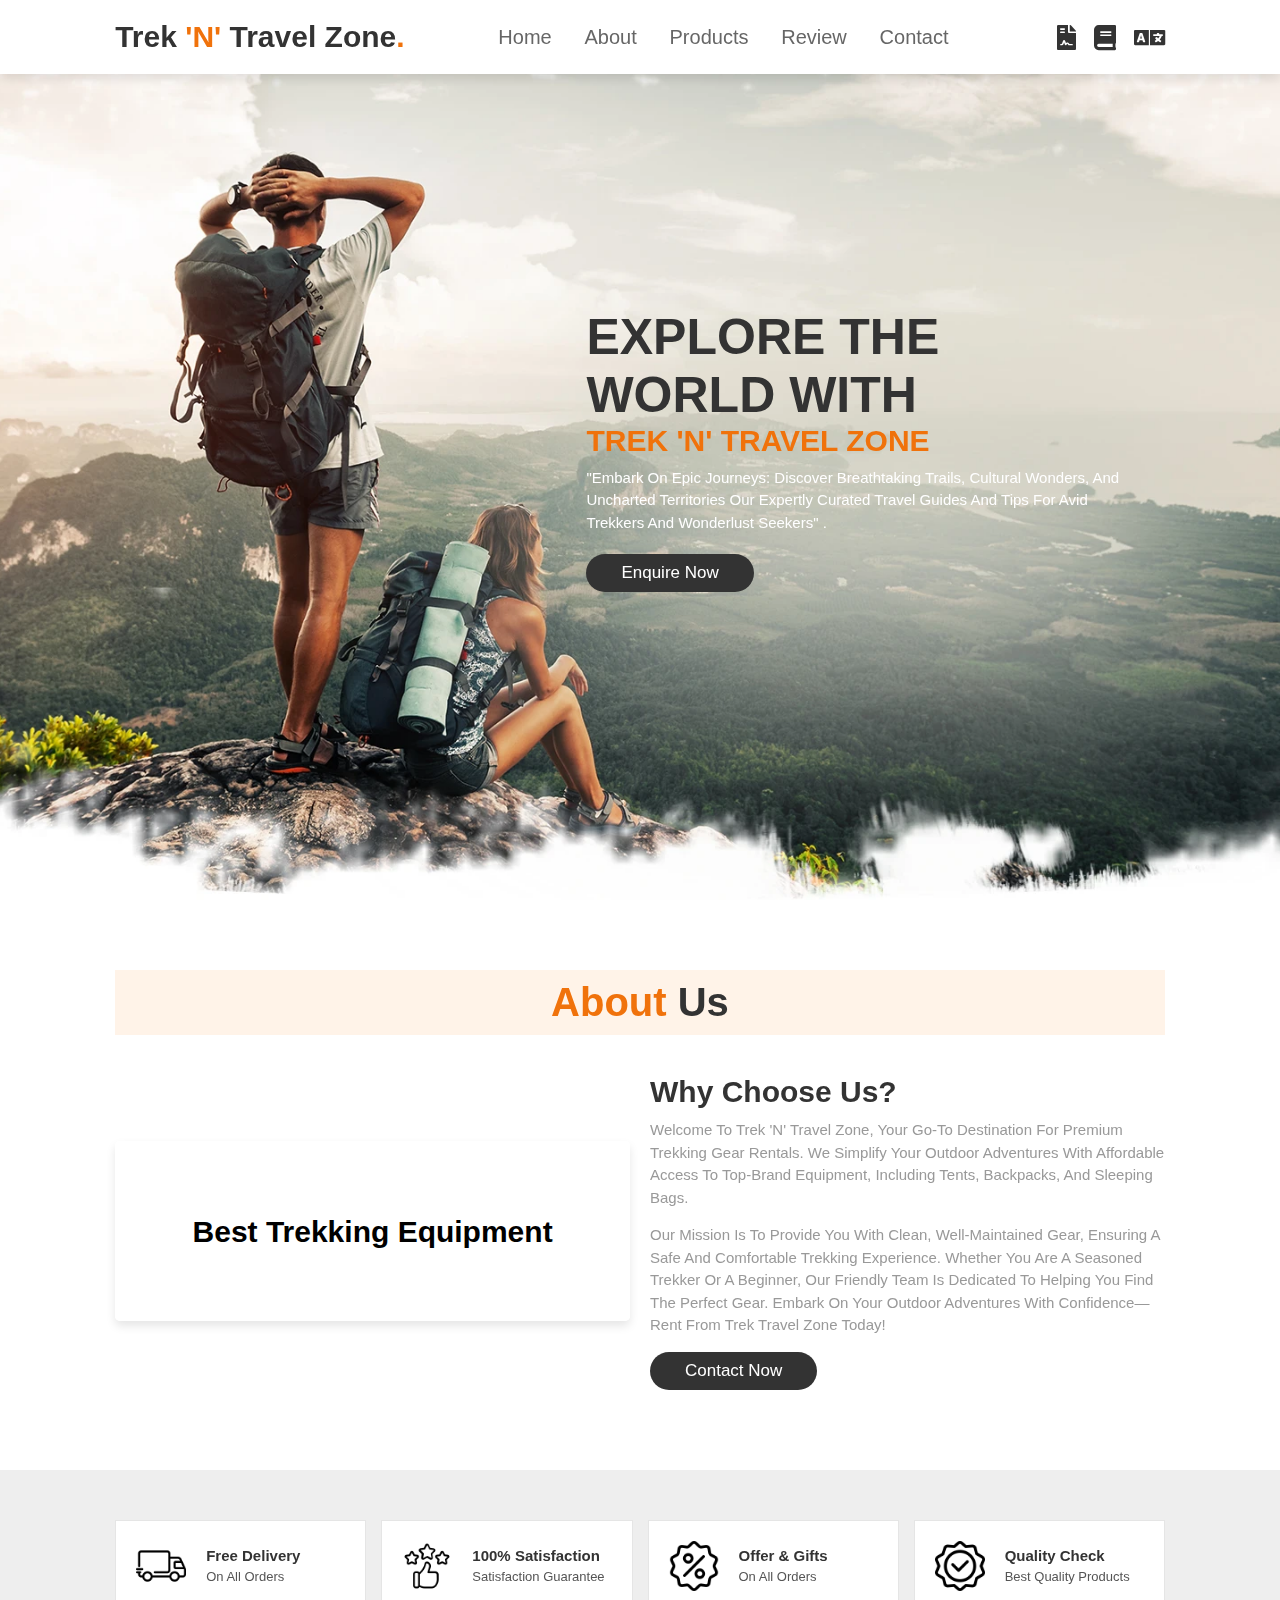
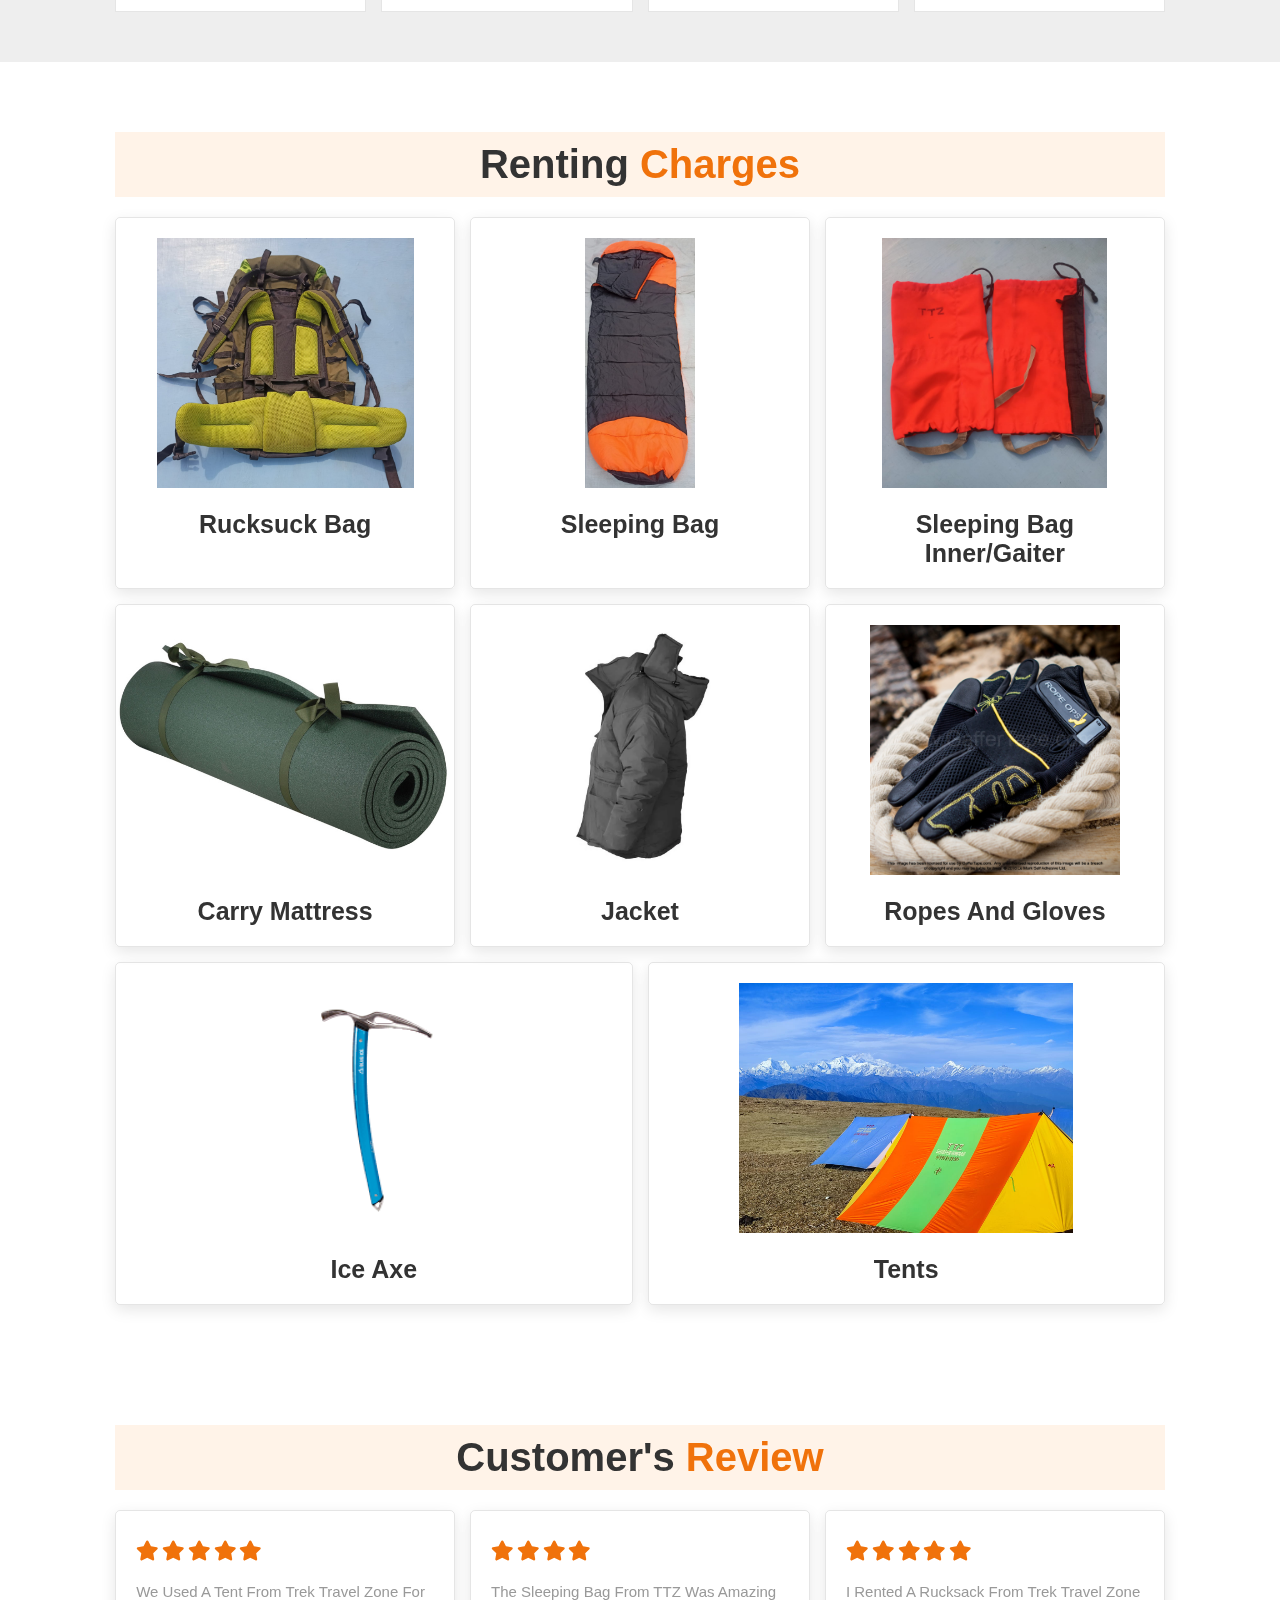
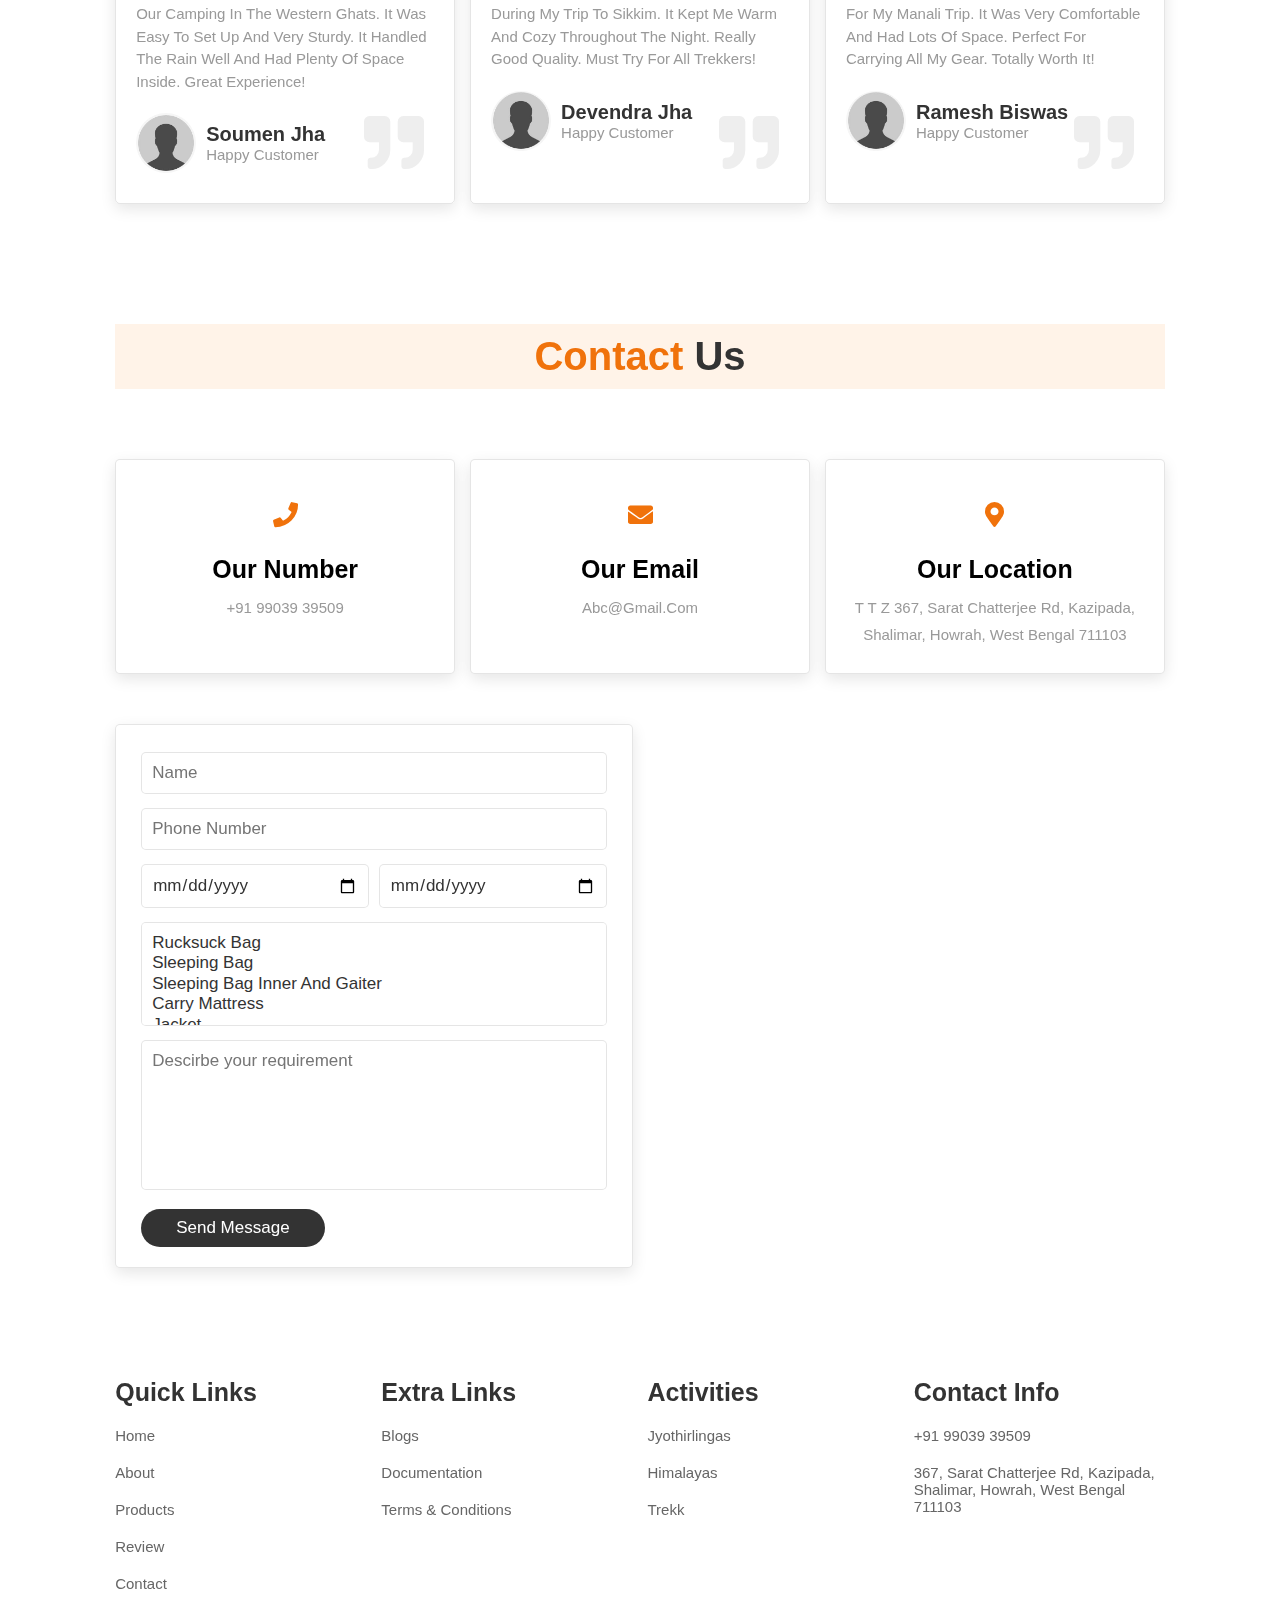
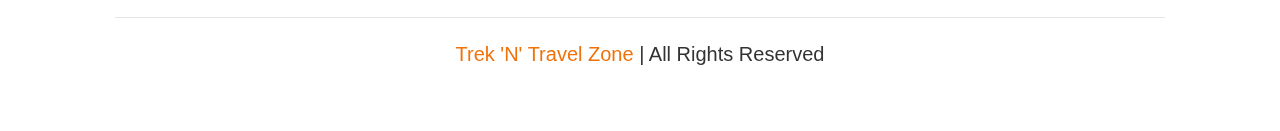
==== index.html @ e5aabd65 "commit 1" ====
<!DOCTYPE html>
<html lang="en">
  <head>
    <meta charset="UTF-8" />
    <meta http-equiv="X-UA-Compatible" content="IE=edge" />
    <meta name="viewport" content="width=device-width, initial-scale=1.0" />
    <title>TREK 'N' TRAVEL ZONE</title>

    <!-- font awesome cdn link  -->
    <link
      rel="stylesheet"
      href="https://cdn.jsdelivr.net/npm/sweetalert2@11/dist/sweetalert2.min.css"
    />

    <link
      rel="stylesheet"
      href="https://cdnjs.cloudflare.com/ajax/libs/font-awesome/5.15.3/css/all.min.css"
    />
    <link
      rel="stylesheet"
      href="https://cdn.jsdelivr.net/npm/choices.js/public/assets/styles/choices.min.css"
    />

    <!-- custom css file link  -->
    <link rel="stylesheet" href="css/style.css" />

    <script src="https://cdn.jsdelivr.net/npm/choices.js/public/assets/scripts/choices.min.js"></script>
    <script src="https://cdn.jsdelivr.net/npm/sweetalert2@11/dist/sweetalert2.min.js"></script>
    <script src="https://cdnjs.cloudflare.com/ajax/libs/clipboard.js/2.0.8/clipboard.min.js"></script>
    <script src="https://translate.google.com/translate_a/element.js?cb=googleTranslateElementInit"></script>
  </head>

  <body>
    <!-- header section starts  -->

    <header>
      <input type="checkbox" name="" id="toggler" />
      <label for="toggler" class="fas fa-bars"></label>

      <a href="#" class="logo">Trek <span>'N'</span> Travel Zone<span>.</span></a>

      <nav class="navbar">
        <a href="index.html#home">home</a>
        <a href="index.html#about">about</a>
        <a href="index.html#products">products</a>
        <a href="index.html#review">review</a>
        <a href="index.html#contact">contact</a>
      </nav>

      <div class="icons">
        <a href="terms.html" class="fas fa-file-contract"></a>
        <a href="Education.html" class="fas fa-book"></a>
        <a class="fas fa-language" id="language-icon"></a>
        <div
          id="google_translate_element"
          class="google-translate-element-container"
        ></div>
      </div>
    </header>

    <!-- header section ends -->

    <!-- home section starts  -->

    <section class="home" id="home">
      <div class="content">
        <h3>EXPLORE THE WORLD WITH</h3>
        <span>TREK 'N' TRAVEL ZONE </span>
        <p>
          "Embark on Epic Journeys: Discover Breathtaking Trails, Cultural
          Wonders, and Uncharted Territories Our Expertly Curated Travel Guides
          and Tips for Avid Trekkers and Wonderlust Seekers" .
        </p>
        <a href="#contact" class="btn">Enquire now</a>
      </div>
    </section>

    <!-- home section ends -->

    <!-- about section starts  -->

    <section class="about" id="about">
      <h1 class="heading"><span> about </span> us</h1>

      <div class="row">
        <div class="video-container">
          <video src="images/videoplayback.mp4" loop autoplay muted></video>
          <h3>best trekking equipment</h3>
        </div>

        <div class="content">
          <h3>why choose us?</h3>
          <p>
            Welcome to Trek 'N' Travel Zone, your go-to destination for premium trekking gear rentals. We simplify your outdoor adventures with affordable access to top-brand equipment, including tents, backpacks, and sleeping bags.
          </p>
          <p>
            Our mission is to provide you with clean, well-maintained gear, ensuring a safe and comfortable trekking experience. Whether you are a seasoned trekker or a beginner, our friendly team is dedicated to helping you find the perfect gear. Embark on your outdoor adventures with confidence—rent from Trek Travel Zone today!
          </p>
          <a href="#contact" class="btn">contact Now</a>
        </div>
      </div>
    </section>

    <!-- about section ends -->

    <!-- icons section starts  -->

    <section class="icons-container">
      <div class="icons">
        <img src="images/delivery.png" alt="" />
        <div class="info">
          <h3>free delivery</h3>
          <span>on all orders</span>
        </div>
      </div>

      <div class="icons">
        <img src="images/rate.png" alt="" />
        <div class="info">
          <h3>100% Satisfaction</h3>
          <span>Satisfaction guarantee</span>
        </div>
      </div>

      <div class="icons">
        <img src="images/disc.png" alt="" />
        <div class="info">
          <h3>offer & gifts</h3>
          <span>on all orders</span>
        </div>
      </div>

      <div class="icons">
        <img src="images/quality.png" alt="" />
        <div class="info">
          <h3>Quality Check</h3>
          <span>Best quality products</span>
        </div>
      </div>
    </section>

    <!-- icons section ends -->

    <!-- prodcuts section starts  -->

    <section class="products" id="products">
      <h1 class="heading">Renting <span>Charges</span></h1>

      <div class="box-container">
        <div class="box">
          <div class="image">
            <img src="images/rucksuck.jpeg" alt="" />
            <!-- <div class="icons">
              <a class="fas fa-eye" id="showRuckSuck"></a>
              <a href="#contact" class="cart-btn">Enquire now</a>
              <a
                href="#"
                class="fas fa-share share-btn"
                data-link="https://example.com/product3"
              ></a>
            </div> -->
          </div>
          <div class="content">
            <h3>Rucksuck Bag</h3>
          </div>
        </div>

        <div class="box">
          <div class="image">
            <img src="images/sleepingbag.jpeg" alt="" />
            <!-- <div class="icons">
              <a class="fas fa-eye" id="showsleepingbag"></a>
              <a href="#contact" class="cart-btn">Enquire Now</a>
              <a
                href="#"
                class="fas fa-share share-btn"
                data-link="https://example.com/product3"
              ></a>
            </div> -->
          </div>
          <div class="content">
            <h3>Sleeping Bag</h3>
          </div>
        </div>

        <div class="box">
          <div class="image">
            <img src="images/gaiter.jpeg" alt="" />
            <!-- <div class="icons">
              <a class="fas fa-eye" id="showgaiter"></a>
              <a href="#contact" class="cart-btn">Enquire now</a>
              <a
                href="#"
                class="fas fa-share share-btn"
                data-link="https://example.com/product3"
              ></a>
            </div> -->
          </div>
          <div class="content">
            <h3>Sleeping Bag Inner/Gaiter</h3>
          </div>
        </div>

        <div class="box">
          <div class="image">
            <img src="images/carrymat.jpeg" alt="" />
            <!-- <div class="icons">
              <a class="fas fa-eye" id="showcarrymat"></a>
              <a href="#contact" class="cart-btn">Enquire now</a>
              <a
                href="#"
                class="fas fa-share share-btn"
                data-link="https://example.com/product3"
              ></a>
            </div> -->
          </div>
          <div class="content">
            <h3>Carry Mattress</h3>
          </div>
        </div>
        <div class="box">
          <div class="image">
            <img src="images/jacket.webp" alt="" />
            <!-- <div class="icons">
              <a class="fas fa-eye" id="showjacket"></a>
              <a href="#contact" class="cart-btn">Enquire Now</a>
              <a
                href="#"
                class="fas fa-share share-btn"
                data-link="https://example.com/product3"
              ></a>
            </div> -->
          </div>
          <div class="content">
            <h3>Jacket</h3>
          </div>
        </div>

        <div class="box">
          <div class="image">
            <img src="images/ropeglove.jpeg" alt="" />
            <!-- <div class="icons">
              <a class="fas fa-eye" id="showropeglove"></a>
              <a href="#contact" class="cart-btn">Enquire now</a>
              <a
                href="#"
                class="fas fa-share share-btn"
                data-link="https://example.com/product3"
              ></a>
            </div> -->
          </div>
          <div class="content">
            <h3>Ropes and Gloves</h3>
          </div>
        </div>

        <div class="box">
          <div class="image">
            <img src="images/iceaxe.png" alt="" />
            <!-- <div class="icons">
              <a class="fas fa-eye" id="showiceaxe"></a>
              <a href="#contact" class="cart-btn">Enquire now</a>
              <a
                href="#"
                class="fas fa-share share-btn"
                data-link="https://example.com/product3"
              ></a>
            </div> -->
          </div>
          <div class="content">
            <h3>Ice Axe</h3>
          </div>
        </div>

        <div class="box">
          <div class="image">
            <img src="images/tent.jpeg" alt="" />
            <!-- <div class="icons">
              <a href="#" class="fas fa-eye" id="showtents"></a>
              <a href="#contact" class="cart-btn">Enquire now</a>
              <a
                href="#"
                class="fas fa-share share-btn"
                data-link="https://example.com/product3"
              ></a>
            </div> -->
          </div>
          <div class="content">
            <h3>Tents</h3>
          </div>
        </div>
      </div>
    </section>

    <!-- prodcuts section ends -->

    <!-- review section starts  -->

    <section class="review" id="review">
      <h1 class="heading">customer's <span>review</span></h1>

      <div class="box-container">
        <div class="box">
          <div class="stars">
            <i class="fas fa-star"></i>
            <i class="fas fa-star"></i>
            <i class="fas fa-star"></i>
            <i class="fas fa-star"></i>
            <i class="fas fa-star"></i>
          </div>
          <p>
            We used a tent from Trek Travel Zone for our camping in the Western Ghats. It was easy to set up and very sturdy. It handled the rain well and had plenty of space inside. Great experience!
          </p>
          <div class="user">
            <img src="images/avatar.jpeg" alt="" />
            <div class="user-info">
              <h3>Soumen Jha</h3>
              <span>happy customer</span>
            </div>
          </div>
          <span class="fas fa-quote-right"></span>
        </div>

        <div class="box">
          <div class="stars">
            <i class="fas fa-star"></i>
            <i class="fas fa-star"></i>
            <i class="fas fa-star"></i>
            <i class="fas fa-star"></i>
            <!-- <i class="fas fa-star"></i> -->
          </div>
          <p>
            The sleeping bag from TTZ was amazing during my trip to Sikkim. It kept me warm and cozy throughout the night. Really good quality. Must try for all trekkers!
          </p>
          <div class="user">
            <img src="images/avatar.jpeg" alt="" />
            <div class="user-info">
              <h3>Devendra Jha</h3>
              <span>happy customer</span>
            </div>
          </div>
          <span class="fas fa-quote-right"></span>
        </div>

        <div class="box">
          <div class="stars">
            <i class="fas fa-star"></i>
            <i class="fas fa-star"></i>
            <i class="fas fa-star"></i>
            <i class="fas fa-star"></i>
            <i class="fas fa-star"></i>
          </div>
          <p>
            I rented a rucksack from Trek Travel Zone for my Manali trip. It was very comfortable and had lots of space. Perfect for carrying all my gear. Totally worth it!
          </p>
          <div class="user">
            <img src="images/avatar.jpeg" alt="" />
            <div class="user-info">
              <h3>Ramesh Biswas</h3>
              <span>happy customer</span>
            </div>
          </div>
          <span class="fas fa-quote-right"></span>
        </div>
      </div>
    </section>

    <!-- review section ends -->

    <!-- contact section starts  -->

    <section class="contact" id="contact">
      <h1 class="heading"><span> contact </span> us</h1>

      <div class="icons-container">
        <div class="icons">
          <i class="fas fa-phone"></i>
          <h3>our number</h3>
          <p>+91 99039 39509</p>
        </div>
        <div class="icons">
          <i class="fas fa-envelope"></i>
          <h3>our email</h3>
          <p>abc@gmail.com</p>
        </div>
        <div class="icons">
          <i class="fas fa-map-marker-alt"></i>
          <h3>our location</h3>
          <p>
            T T Z 367, Sarat Chatterjee Rd, Kazipada, Shalimar, Howrah, West
            Bengal 711103
          </p>
        </div>
      </div>

      <div class="row">
        <form action="https://api.web3forms.com/submit" method="POST">
          <input
            type="hidden"
            name="access_key"
            value="04e82575-2326-491c-a96d-ccac70929c43"
          />

          <input type="text" placeholder="Name" name="name" class="box" />
          <input
            type="number"
            placeholder="Phone Number"
            name="phone"
            class="box"
          />
          <div class="flex">
            <input
              type="date"
              class="box"
              name="startd"
              placeholder="from date"
            />
            <input type="date" name="endd" class="box" />
          </div>

          <select name="itemname" id="itemname" class="box" multiple>
            <option value="rucksuck">Rucksuck Bag</option>
            <option value="sleepingbag">Sleeping Bag</option>
            <option value="sleepingbaginnerandgaiter">Sleeping Bag Inner and Gaiter</option>
            <option value="carrymat">Carry Mattress</option>
            <option value="jacket">Jacket</option>
            <option value="ropeandglove">Ropes and gloves</option>
            <option value="iceaxe">Ice Axe</option>
            <option value="tent">Tents</option>
          </select>
          <textarea
            name="message"
            class="box"
            placeholder="Descirbe your requirement"
            id=""
            cols="30"
            rows="10"
          ></textarea>
          <input type="submit" value="send message" class="btn" />
        </form>

        <div class="image">
          <iframe
            src="https://www.google.com/maps/embed?pb=!1m18!1m12!1m3!1d3684.410761764501!2d88.3150957!3d22.563735400000002!2m3!1f0!2f0!3f0!3m2!1i1024!2i768!4f13.1!3m3!1m2!1s0x3a02782d4c3f01d1%3A0xffc36fe1c08a8ce!2sT%20T%20Z!5e0!3m2!1sen!2sin!4v1716225682309!5m2!1sen!2sin"
            width="600"
            height="450"
            style="border: 0"
            allowfullscreen=""
            loading="lazy"
            referrerpolicy="no-referrer-when-downgrade"
          ></iframe>
        </div>
      </div>
    </section>

    <!-- contact section ends -->

    <!-- footer section starts  -->

    <section class="footer">
      <div class="box-container">
        <div class="box">
          <h3>quick links</h3>
          <a href="#">home</a>
          <a href="#">about</a>
          <a href="#">products</a>
          <a href="#">review</a>
          <a href="#">contact</a>
        </div>

        <div class="box">
          <h3>extra links</h3>
          <a href="Education.html">Blogs</a>
          <a href="Education.html">Documentation</a>
          <a href="terms.html">Terms & conditions</a>
        </div>

        <div class="box">
          <h3>Activities</h3>
          <a href="jyoth.html">Jyothirlingas</a>
          <a href="himalayas.html">Himalayas</a>
          <a href="trekk.html">Trekk</a>
        </div>

        <div class="box">
          <h3>contact info</h3>
          <a href="#">+91 99039 39509</a>
          <!-- <a href="#">example@gmail.com</a> -->
          <a href="#"
            >367, Sarat Chatterjee Rd, Kazipada, Shalimar, Howrah, West Bengal
            711103
          </a>
          <img src="images/payment.png" alt="" />
        </div>
      </div>

      <div class="credit">
        <span> Trek 'N' Travel Zone </span> | all rights reserved
      </div>
    </section>

    <!-- footer section ends -->

    <script src="js/script.js"></script>

    <script type="text/javascript">
      function googleTranslateElementInit() {
        new google.translate.TranslateElement(
          {
            pageLanguage: "en",
            includedLanguages: "en,hi,bn",
            layout: google.translate.TranslateElement.InlineLayout.SIMPLE,
          },
          "google_translate_element"
        );
      }

      document
        .getElementById("language-icon")
        .addEventListener("click", function () {
          var element = document.getElementById("google_translate_element");
          if (
            element.style.display === "none" ||
            element.style.display === ""
          ) {
            element.style.display = "block";
          } else {
            element.style.display = "none";
          }
        });
    </script>

    <script>
      document.addEventListener("DOMContentLoaded", function () {
        const element = document.getElementById("itemname");
        const choices = new Choices(element, {
          removeItemButton: true,
          searchEnabled: false,
          placeholder: true, // Show placeholder text
          placeholderValue: "Select items", // Placeholder text
          shouldSort: false, // Disable sorting
        });
      });
    </script>

    <script>
      document.addEventListener("DOMContentLoaded", function () {
        const shareBtns = document.querySelectorAll(".share-btn");

        shareBtns.forEach((btn) => {
          btn.addEventListener("click", function (event) {
            event.preventDefault();
            const linkToCopy = this.getAttribute("data-link");

            // Copy to clipboard
            navigator.clipboard
              .writeText(linkToCopy)
              .then(() => {
                Swal.fire({
                  icon: "success",
                  title: "Link copied to clipboard!",
                  showConfirmButton: false,
                  timer: 1500,
                });
              })
              .catch((error) => {
                console.error("Failed to copy:", error);
                Swal.fire({
                  icon: "error",
                  title: "Oops...",
                  text: "Failed to copy link to clipboard. Please try again.",
                });
              });
          });
        });
      });
      document
        .getElementById("showRuckSuck")
        .addEventListener("click", function () {
          Swal.fire({
            title: "Ruck Suck Bag",
            html: `
            <div class="popupcontainer">
              <div class="popupcontent">
                <img src="images/rucksuck.jpeg" alt="">
                <div>
                  <div class="title">Rucksuck Bag</div>
                  <table>
                    <tr>
                        <th>Product Name</th>
                        <th>Total PC (Strength)</th>
                        <th>Service Charges/Day</th>
                        <th>Washing Charges</th>
                    </tr>
                    <tr>
                        <td>Rucksuck (60L)</td>
                        <td rowspan="2">130</td>
                        <td>30</td>
                        <td>20</td>
                    </tr>
                    <tr>
                        <td>Rucksuck (50L/40L)</td>
                        <td>25</td>
                        <td>20</td>
                    </tr>
                    
                </table>
                  <a href="/#contact" class="btn"> Enquire now</a>
                </div>
              </div>
            </div>`,
            showCloseButton: true,
            showConfirmButton: false,
            customClass: {
              popup: "custom-swal-popup",
              closeButton: "custom-swal-close-btn",
            },
          });
        });

      document
        .getElementById("showsleepingbag")
        .addEventListener("click", function () {
          Swal.fire({
            title: "Sleeping Bag",
            html: `
            <div class="popupcontainer">
              <div class="popupcontent">
                <img src="images/sleepingbag.jpeg" alt="">
                <div>
                  <div class="title">Sleeping Bag</div>
                  <table>
                    <tr>
                        <th>Product Name</th>
                        <th>Total PC (Strength)</th>
                        <th>Service Charges/Day</th>
                        <th>Washing Charges</th>
                    </tr>
                    <tr>
                        <td>Sleeping Bag</td>
                        <td>105</td>
                        <td>25</td>
                        <td>20</td>
                    </tr>
                    
                </table>
                  
                  <a href="/#contact" class="btn"> Enquire now</a>
                </div>
              </div>
            </div>`,
            showCloseButton: true,
            showConfirmButton: false,
            customClass: {
              popup: "custom-swal-popup",
              closeButton: "custom-swal-close-btn",
            },
          });
        });


      document
        .getElementById("showgaiter")
        .addEventListener("click", function () {
          Swal.fire({
            title: "Sleeping Bag Inner and Gaiter",
            html: `
            <div class="popupcontainer">
              <div class="popupcontent">
                <img src="images/gaiter.jpeg" alt="">
                <div>
                  <div class="title">Sleeping Bag Inner and Gaiter</div>
                  <table>
                    <tr>
                        <th>Product Name</th>
                        <th>Total PC (Strength)</th>
                        <th>Service Charges/Day</th>
                        <th>Washing Charges</th>
                    </tr>
                    <tr>
                        <td>Sleeping Inner and Gaiter</td>
                        <td>12 and 15</td>
                        <td>15</td>
                        <td>20</td>
                    </tr>
                    
                </table>
                  <a href="/#contact" class="btn"> Enquire now</a>
                </div>
              </div>
            </div>`,
            showCloseButton: true,
            showConfirmButton: false,
            customClass: {
              popup: "custom-swal-popup",
              closeButton: "custom-swal-close-btn",
            },
          });
        });
        document
        .getElementById("showcarrymat")
        .addEventListener("click", function () {
          Swal.fire({
            title: "Carry Mattress (Rubber)",
            html: `
            <div class="popupcontainer">
              <div class="popupcontent">
                <img src="images/carrymat.jpeg" alt="">
                <div>
                  <div class="title">Carry Mattress (Rubber)</div>
                  <table>
                    <tr>
                        <th>Product Name</th>
                        <th>Total PC (Strength)</th>
                        <th>Service Charges/Day</th>
                        <th>Washing Charges</th>
                    </tr>
                    <tr>
                        <td>Carry Mattress/td>
                        <td>70</td>
                        <td>8</td>
                        <td>10</td>
                    </tr>
                   
                    </tr>
                </table>
                  <a href="/#contact" class="btn"> Enquire now</a>
                </div>
              </div>
            </div>`,
            showCloseButton: true,
            showConfirmButton: false,
            customClass: {
              popup: "custom-swal-popup",
              closeButton: "custom-swal-close-btn",
            },
          });
        });

        document
        .getElementById("showjacket")
        .addEventListener("click", function () {
          Swal.fire({
            title: "Jacket",
            html: `
            <div class="popupcontainer">
              <div class="popupcontent">
                <img src="images/jacket.webp" alt="">
                <div>
                  <div class="title">Jacket</div>
                  <table>
                    <tr>
                        <th>Product Name</th>
                        <th>Total PC (Strength)</th>
                        <th>Service Charges/Day</th>
                        <th>Washing Charges</th>
                    </tr>
                    <tr>
                        <td>Holofil Jacket</td>
                        <td>60</td>
                        <td>20</td>
                        <td>25</td>
                    </tr>
                    <tr>
                        <td>Feather Jacket</td>
                        <td>60</td>
                        <td>35</td>
                        <td>25</td>
                    </tr>
                </table>
                  <a href="/#contact" class="btn"> Enquire now</a>
                </div>
              </div>
            </div>`,
            showCloseButton: true,
            showConfirmButton: false,
            customClass: {
              popup: "custom-swal-popup",
              closeButton: "custom-swal-close-btn",
            },
          });
        });

        document
        .getElementById("showropeglove")
        .addEventListener("click", function () {
          Swal.fire({
            title: "Rope and Gloves",
            html: `
            <div class="popupcontainer">
              <div class="popupcontent">
                <img src="images/ropeglove.jpeg" alt="">
                <div>
                  <div class="title">Ropes and Gloves</div>
                  <table>
                    <tr>
                        <th>Product Name</th>
                        <th>Total PC (Strength)</th>
                        <th>Service Charges/Day</th>
                        <th>Washing Charges</th>
                    </tr>
                    <tr>
                        <td>Ropes and Gloves</td>
                        <td>4 and 10</td>
                        <td>25</td>
                        <td>15</td>
                    </tr>
                    
                </table>
                  <a href="/#contact" class="btn"> Enquire now</a>
                </div>
              </div>
            </div>`,
            showCloseButton: true,
            showConfirmButton: false,
            customClass: {
              popup: "custom-swal-popup",
              closeButton: "custom-swal-close-btn",
            },
          });
        });

        document
        .getElementById("showiceaxe")
        .addEventListener("click", function () {
          Swal.fire({
            title: "Ice Axe ",
            html: `
            <div class="popupcontainer">
              <div class="popupcontent">
                <img src="images/iceaxe.png" alt="">
                <div>
                  <div class="title">Ice Axe</div>
                  <table>
                    <tr>
                        <th>Product Name</th>
                        <th>Total PC (Strength)</th>
                        <th>Service Charges/Day</th>
                        <th>Washing Charges</th>
                    </tr>
                    <tr>
                        <td>Ice Axe</td>
                        <td>6</td>
                        <td>25</td>
                        <td>-</td>
                    </tr>
                </table>
                  <a href="/#contact" class="btn"> Enquire now</a>
                </div>
              </div>
            </div>`,
            showCloseButton: true,
            showConfirmButton: false,
            customClass: {
              popup: "custom-swal-popup",
              closeButton: "custom-swal-close-btn",
            },
          });
        });

        document
        .getElementById("showtents")
        .addEventListener("click", function () {
          Swal.fire({
            title: "Tents",
            html: `
            <div class="popupcontainer">
              <div class="popupcontent">
                <img src="images/tent.jpeg" alt="">
                <div>
                  <div class="title">Tents</div>
                  <table>
                    <tr>
                        <th>Product Name</th>
                        <th>Total PC (Strength)</th>
                        <th>Service Charges/Day</th>
                        <th>Washing Charges</th>
                    </tr>
                    <tr>
                        <td>A Shape 2 men</td>
                        <td rowspan="6">38</td>
                        <td>30</td>
                        <td>30</td>
                    </tr>
                    <tr>
                        <td>A Shape 3 men</td>
                        <td>50</td>
                        <td>40</td>
                    </tr>
                    <tr>
                        <td>A shape 4 men</td>
                        <td>70</td>
                        <td>50</td>
                    </tr>
                    <tr>
                        <td>A Shape 5 men</td>
                        <td>80</td>
                        <td>50</td>
                    </tr>
                    <tr>
                        <td>Dome Shape 4 men</td>
                        <td>60</td>
                        <td>50</td>
                    </tr>
                    <tr>
                        <td>Dome Shape 4 men (special)</td>
                        <td>100</td>
                        <td>60</td>
                    </tr>
                </table>
                  <a href="/#contact" class="btn"> Enquire now</a>
                </div>
              </div>
            </div>`,
            showCloseButton: true,
            showConfirmButton: false,
            customClass: {
              popup: "custom-swal-popup",
              closeButton: "custom-swal-close-btn",
            },
          });
        });

        
    </script>
  </body>
</html>
---- css/style.css ----
:root {
    --pink: #f0720b;
    --border:.1rem solid rgba(0,0,0,.1);
    --box-shadow:0 .5rem 1.5rem rgba(0,0,0,.1);
}

* {
    margin: 0;
    padding: 0;
    box-sizing: border-box;
    font-family: Verdana, Geneva, Tahoma, sans-serif;
    outline: none;
    border: none;
    text-decoration: none;
    text-transform: capitalize;
    transition: .2s linear;
}

html {
    font-size: 62.5%;
    scroll-behavior: smooth;
    scroll-padding-top: 6rem;
    overflow-x: hidden;
}

section {
    padding: 5rem 9%;
}

.heading {
    text-align: center;
    font-size: 4rem;
    color: #333;
    padding: 1rem;
    margin: 2rem 0;
    background: rgba(255, 131, 8, 0.095);

}

.heading span {
    color: var(--pink);
}

.btn {
    display: inline-block;
    margin-top: 1rem;
    border-radius: 5rem;
    background: #333;
    color: #fff;
    padding: .9rem 3.5rem;
    cursor: pointer;
    font-size: 1.7rem;
}

.btn:hover {
    background: var(--pink);
}

header {
    position: fixed;
    top: 0;
    left: 0;
    right: 0;
    background: #fff;
    padding: 2rem 9%;
    display: flex;
    align-items: center;
    justify-content: space-between;
    z-index: 1000;
    box-shadow: 0 .5rem 1rem rgba(0, 0, 0, .1);
}

header .logo {
    font-size: 3rem;
    color: #333;
    font-weight: bolder;
}

header .logo span {
    color: var(--pink);
}

header .navbar a {
    font-size: 2rem;
    padding: 0 1.5rem;
    color: #666;
}

header .navbar a:hover {
    color: var(--pink);
}

header .icons a {
    font-size: 2.5rem;
    color: #333;
    margin-left: 1.5rem;
}

header .icons a:hover {
    color: var(--pink);
}

header #toggler {
    display: none;
}

header .fa-bars {
    font-size: 3rem;
    color: #333;
    border-radius: .5rem;
    padding: .5rem 1.5rem;
    cursor: pointer;
    border: .1rem solid rgba(0, 0, 0, .3);
    display: none;
}

.home {
    display: flex;
    align-items: center;
    min-height: 100vh;
    background: url(../images/home-bg-1.jpg) no-repeat;
    background-size: cover;
    background-position: center;
    justify-content: end;
    padding: 2rem 12%;
}
table {
    width: 100%;
    border-collapse: collapse;
    border: 3px solid #9999;
    border-radius: 10px;
    overflow: hidden;
    outline:#9999 ;
}
th, td {
    border: 3px solid #9999;
    padding: 10px;
    text-align: left;
}
th {
    background-color: #f2f2f2;
}
td {
    background-color: #ffffff;
}

.home .content {
    max-width: 54rem;
}

.home .content h3 {
    font-size: 5rem;
    color: #333;
}

.home .content span {
    font-size: 3rem;
    color: #f0720b;
    padding: 1rem 0;
    line-height: 1.1;
    font-weight: 600;
}

.home .content p {
    font-size: 1.5rem;
    color: rgb(255, 255, 255);
    padding: 1rem 0;
    line-height: 1.5;
}

.about .row {
    display: flex;
    align-items: center;
    gap: 2rem;
    flex-wrap: wrap;
    padding: 2rem 0;
    padding-bottom: 3rem;
}

.about .row .video-container {
    flex: 1 1 40rem;
    position: relative;
}

.about .row .video-container video {
    width: 100%;
    border: 1.5rem solid #fff;
    border-radius: .5rem;
    box-shadow: 0 .5rem 1rem rgba(0, 0, 0, .1);
    height: 100%;
    object-fit: cover;
}

.about .row .video-container h3 {
    position: absolute;
    top: 50%;
    transform: translateY(-50%);
    font-size: 3rem;
    background: #fff;
    width: 100%;
    padding: 1rem 2rem;
    text-align: center;
    mix-blend-mode: screen;
}

.about .row .content {
    flex: 1 1 40rem;
}

.about .row .content h3 {
    font-size: 3rem;
    color: #333;
}

.about .row .content p {
    font-size: 1.5rem;
    color: #999;
    padding: .5rem 0;
    padding-top: 1rem;
    line-height: 1.5;
}

.icons-container {
    background: #eee;
    display: flex;
    flex-wrap: wrap;
    gap: 1.5rem;
    padding-top: 5rem;
    padding-bottom: 5rem;
}

.icons-container .icons {
    background: #fff;
    border: .1rem solid rgba(0, 0, 0, .1);
    padding: 2rem;
    display: flex;
    align-items: center;
    flex: 1 1 25rem;
}

.icons-container .icons img {
    height: 5rem;
    margin-right: 2rem;
}

.icons-container .icons h3 {
    color: #333;
    padding-bottom: .5rem;
    font-size: 1.5rem;
}

.icons-container .icons span {
    color: #555;
    font-size: 1.3rem;
}

.products .box-container {
    display: flex;
    flex-wrap: wrap;
    gap: 1.5rem;
}

.products .box-container .box {
    flex: 1 1 30rem;
    box-shadow: 0 .5rem 1.5rem rgba(0, 0, 0, .1);
    border-radius: .5rem;
    border: .1rem solid rgba(0, 0, 0, .1);
    position: relative;
}

.products .box-container .box .discount {
    position: absolute;
    top: 1rem;
    left: 1rem;
    padding: .7rem 1rem;
    font-size: 2rem;
    color: var(--pink);
    background: rgba(255, 153, 51, 0.05);
    z-index: 1;
    border-radius: .5rem;
}

.products .box-container .box .image {
    position: relative;
    text-align: center;
    padding-top: 2rem;
    overflow: hidden;
}

.products .box-container .box .image img {
    height: 25rem;
}

.products .box-container .box:hover .image img {
    transform: scale(1.1);
}

.products .box-container .box .image .icons {
    position: absolute;
    bottom: -7rem;
    left: 0;
    right: 0;
    display: flex;
}

.products .box-container .box:hover .image .icons {
    bottom: 0;
}

.products .box-container .box .image .icons a {
    height: 5rem;
    line-height: 5rem;
    font-size: 2rem;
    width: 50%;
    background: var(--pink);
    color: #fff;
}

.products .box-container .box .image .icons .cart-btn {
    border-left: .1rem solid #fff7;
    border-right: .1rem solid #fff7;
    width: 100%;
}

.products .box-container .box .image .icons a:hover {
    background: #333;
}

.products .box-container .box .content {
    padding: 2rem;
    text-align: center;
}

.products .box-container .box .content h3 {
    font-size: 2.5rem;
    color: #333;
}

.products .box-container .box .content .price {
    font-size: 2.5rem;
    color: var(--pink);
    font-weight: bolder;
    padding-top: 1rem;
}

.products .box-container .box .content .price span {
    font-size: 1.5rem;
    color: #999;
    font-weight: lighter;
    text-decoration: line-through;
}

.review .box-container {
    display: flex;
    flex-wrap: wrap;
    gap: 1.5rem;
}

.review .box-container .box {
    flex: 1 1 30rem;
    box-shadow: 0 .5rem 1.5rem rgba(0, 0, 0, .1);
    border-radius: .5rem;
    padding: 3rem 2rem;
    position: relative;
    border: .1rem solid rgba(0, 0, 0, .1);
}

.review .box-container .box .fa-quote-right {
    position: absolute;
    bottom: 3rem;
    right: 3rem;
    font-size: 6rem;
    color: #eee;
}

.review .box-container .box .stars i {
    color: var(--pink);
    font-size: 2rem;
}

.review .box-container .box p {
    color: #999;
    font-size: 1.5rem;
    line-height: 1.5;
    padding-top: 2rem;
}

.review .box-container .box .user {
    display: flex;
    align-items: center;
    padding-top: 2rem;
}

.review .box-container .box .user img {
    height: 6rem;
    width: 6rem;
    border-radius: 50%;
    object-fit: cover;
    margin-right: 1rem;
}

.review .box-container .box .user h3 {
    font-size: 2rem;
    color: #333;
}

.review .box-container .box .user span {
    font-size: 1.5rem;
    color: #999;
}

.contact .row {
    display: flex;
    flex-wrap: wrap-reverse;
    gap: 1.5rem;
    align-items: center;
}

.contact .flex {
    display: flex;
    gap: 1rem;
}

.choices__inner {
    padding: 0.5em;
}

.choices__list--multiple .choices__item {
    padding: 0.25em 0.5em;
    border-radius: 4px;
    margin: 0.25em;
}

.choices {
    margin-bottom: 2px;
}


.contact .icons-container{
    display:grid;
    grid-template-columns: repeat(auto-fit, minmax(30rem, 1fr));
    gap:1.5rem;
    background-color: #fff;
}

.contact .icons-container .icons{
    padding: 2.5rem;
    text-align: center;
    border: var(--border);
    border-radius: .5rem;
    display: flex;
    flex-direction: column;
    box-shadow: var(--box-shadow);
}

.contact .icons-container .icons i{
    height: 6rem;
    width: 6rem;
    line-height: 6rem;
    font-size: 2.5rem;
    color:var(--pink);
    border-radius: 50%;
}

.contact .icons-container .icons h3{
    color:#000;
    padding: 1rem 0;
    font-size: 2.5rem;
}

.contact .icons-container .icons p{
    color:#999;
    line-height: 1.8;
    font-size: 1.5rem;
}


.contact .row form {
    flex: 1 1 40rem;
    padding: 2rem 2.5rem;
    box-shadow: 0 .5rem 1.5rem rgba(0, 0, 0, .1);
    border: .1rem solid rgba(0, 0, 0, .1);
    background: #fff;
    border-radius: .5rem;
}

.contact .row .image {
    flex: 1 1 40rem;

}

.contact .row .image iframe {
    width: 100%;
}

.contact .row form .box {
    padding: 1rem;
    font-size: 1.7rem;
    color: #333;
    text-transform: none;
    border: .1rem solid rgba(0, 0, 0, .1);
    border-radius: .5rem;
    margin: .7rem 0;
    width: 100%;
}

.contact .row form .box:focus {
    border-color: var(--pink);
}

.contact .row form textarea {
    height: 15rem;
    resize: none;
}

.footer .box-container {
    display: flex;
    flex-wrap: wrap;
    gap: 1.5rem;
}

.footer .box-container .box {
    flex: 1 1 25rem;
}

.footer .box-container .box h3 {
    color: #333;
    font-size: 2.5rem;
    padding: 1rem 0;
}

.footer .box-container .box a {
    display: block;
    color: #666;
    font-size: 1.5rem;
    padding: 1rem 0;
}

.footer .box-container .box a:hover {
    color: var(--pink);
    text-decoration: underline;
}

.footer .box-container .box img {
    margin-top: 1rem;
}

.footer .credit {
    text-align: center;
    padding: 1.5rem;
    margin-top: 1.5rem;
    padding-top: 2.5rem;
    font-size: 2rem;
    color: #333;
    border-top: .1rem solid rgba(0, 0, 0, .1);
}

.footer .credit span {
    color: var(--pink);
}

.terms {
    padding: 10vh 5rem;
}

.terms .termscontent {
    font-size: 1.6rem;
    line-height: 2;
    color: #999;
}

.terms .termscontent p {
    margin-bottom: 2rem;
}

#google_translate_element {
    display: none;
    position: absolute;
    top: 60px;
    /* Adjust this value based on your header height */
    right: 10px;
    /* Adjust this value based on your layout */
    background: white;
    border: 1px solid #ddd;
    padding: 5px;
    z-index: 1000;
    box-shadow: 0 2px 5px rgba(0, 0, 0, 0.1);
}

.google-translate-element-container {
    position: relative;
}

.goog-te-gadget {
    font-size: 0;
    /* Hide the original text */
}

.goog-te-gadget .goog-te-combo {
    font-size: 16px;
    /* Adjust the size as needed */
    padding: 5px;
}






.custom-swal-popup{
    width: 60vw;
    height: auto;
    min-height: 500px;
}

.popupcontent{
    display: flex;
    justify-content: space-around;
    align-items: center;
    flex-wrap: wrap;
}

.popupcontent img{
    height: 300px;
    width: 300px;
}
.popupcontent p {
    max-width: 600px;
    font-size: 1.5rem;
    margin: 2rem 0;
}
.popupcontent .price {
    color: var(--pink);
    font-size: 5rem;
}
.popupcontent .price span {
    color: #999;
    font-size: 3.5rem;
    text-decoration: line-through;
}
.popupcontent .title{
    font-size: 5rem;
    font-weight: 600;
}



/* media queries  */
@media (max-width:991px) {

    html {
        font-size: 55%;
    }

    header {
        padding: 2rem;
    }

    section {
        padding: 2rem;
    }

    .home {
        background-position: left;
    }

}

@media (max-width:768px) {

    header .fa-bars {
        display: block;
    }

    header .navbar {
        position: absolute;
        top: 100%;
        left: 0;
        right: 0;
        background: #eee;
        border-top: .1rem solid rgba(0, 0, 0, .1);
        clip-path: polygon(0 0, 100% 0, 100% 0, 0 0);
    }

    header #toggler:checked~.navbar {
        clip-path: polygon(0 0, 100% 0, 100% 100%, 0% 100%);
    }

    header .navbar a {
        margin: 1.5rem;
        padding: 1.5rem;
        background: #fff;
        border: .1rem solid rgba(0, 0, 0, .1);
        display: block;
    }

    .home .content h3 {
        font-size: 5rem;
    }

    .home .content span {
        font-size: 3rem;
    }

    .icons-container .icons h3 {
        font-size: 2rem;
    }

    .icons-container .icons span {
        font-size: 1.7rem;
    }
    .custom-swal-popup{
        width: 80vw;
        height: auto;
        min-height: 500px;
    }
    

}

@media (max-width:450px) {

    html {
        font-size: 50%;
    }

    .heading {
        font-size: 3rem;
    }
    .custom-swal-popup{
        width: 90vw;
        height: auto;
        min-height: 500px;
    }
    

}
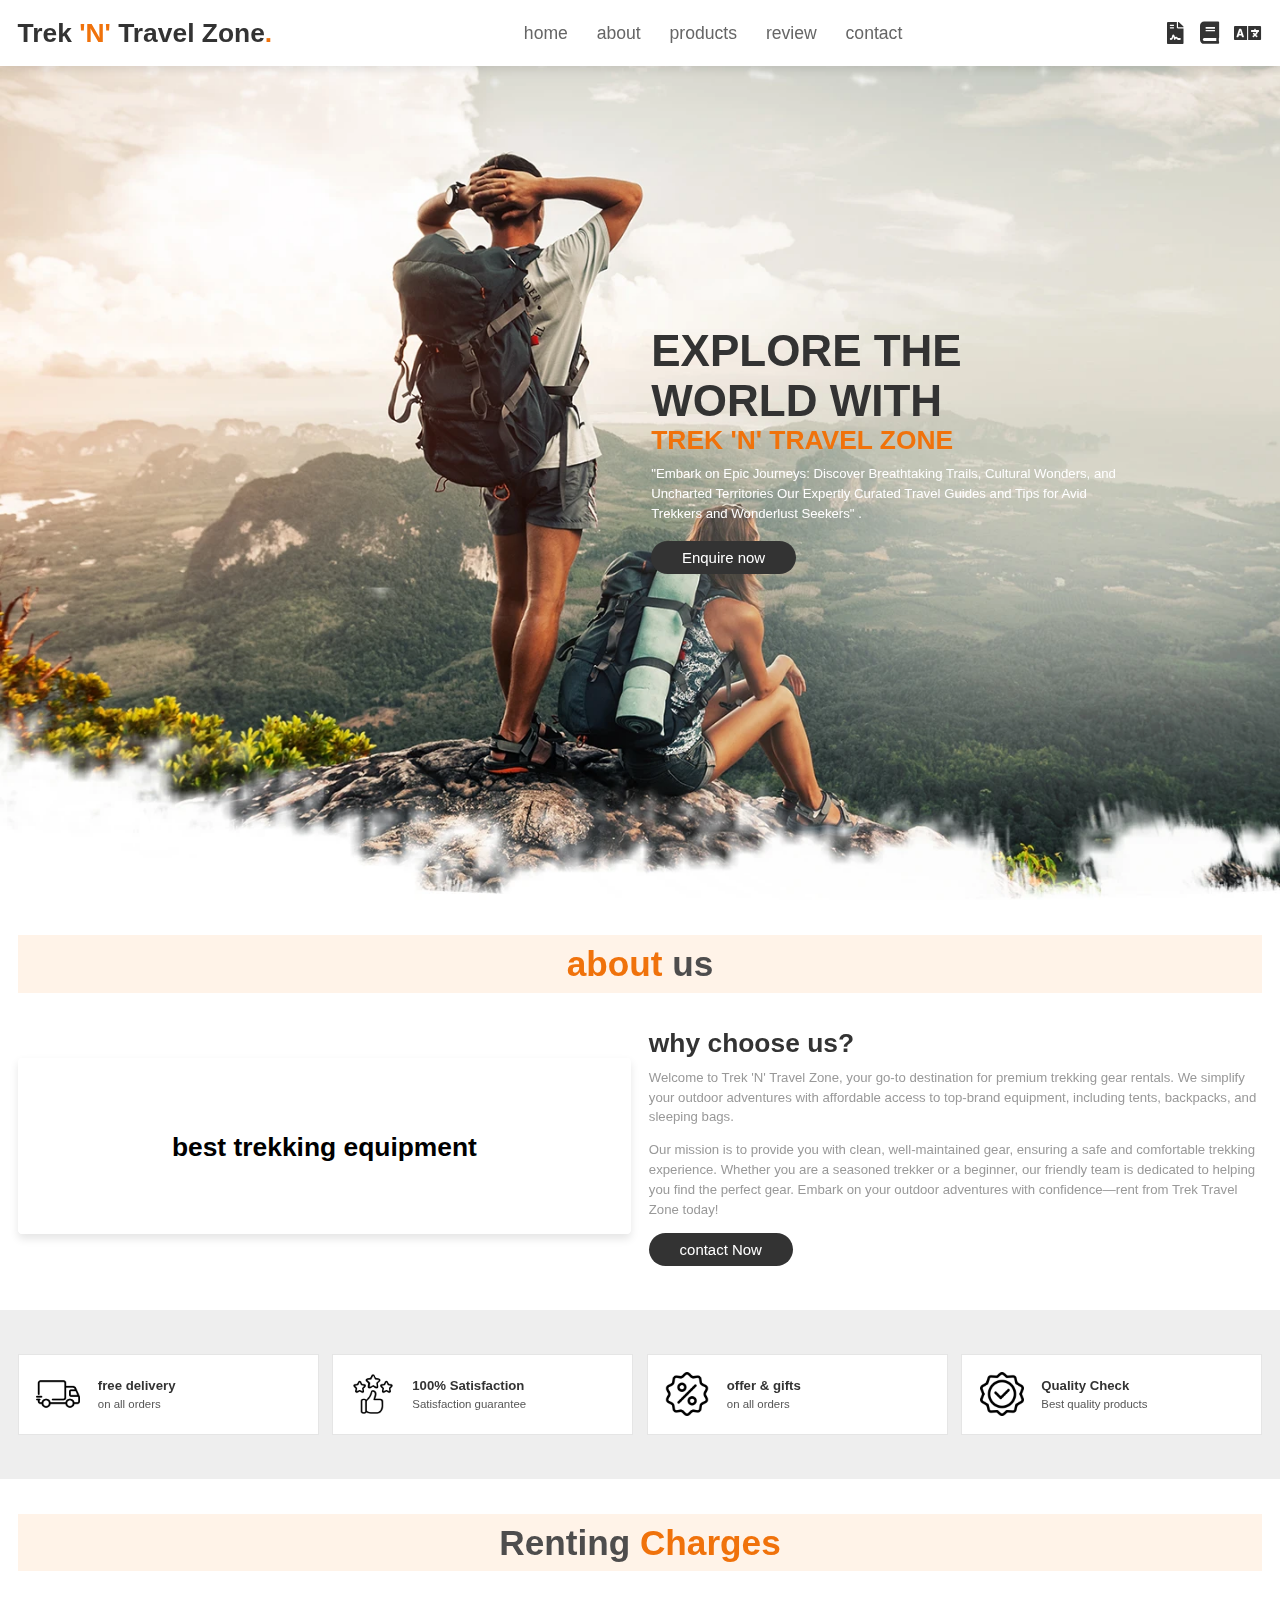
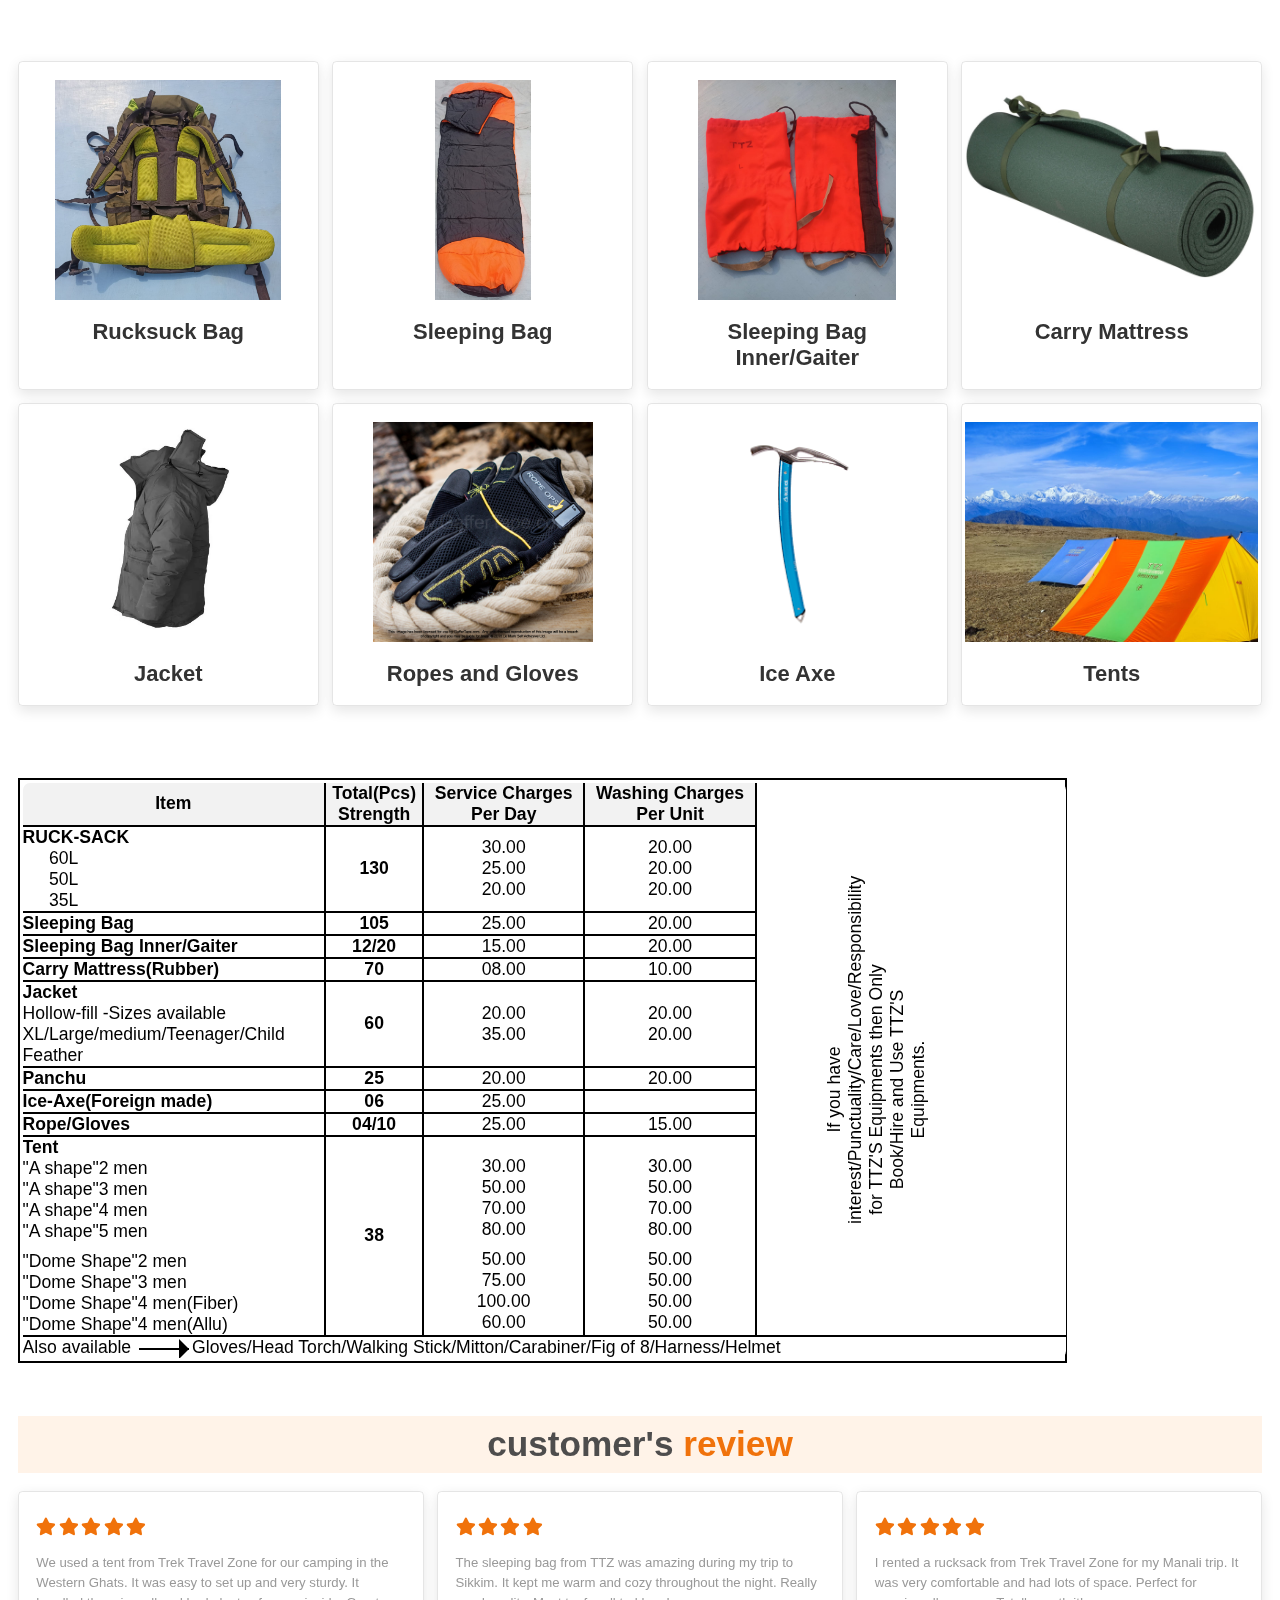
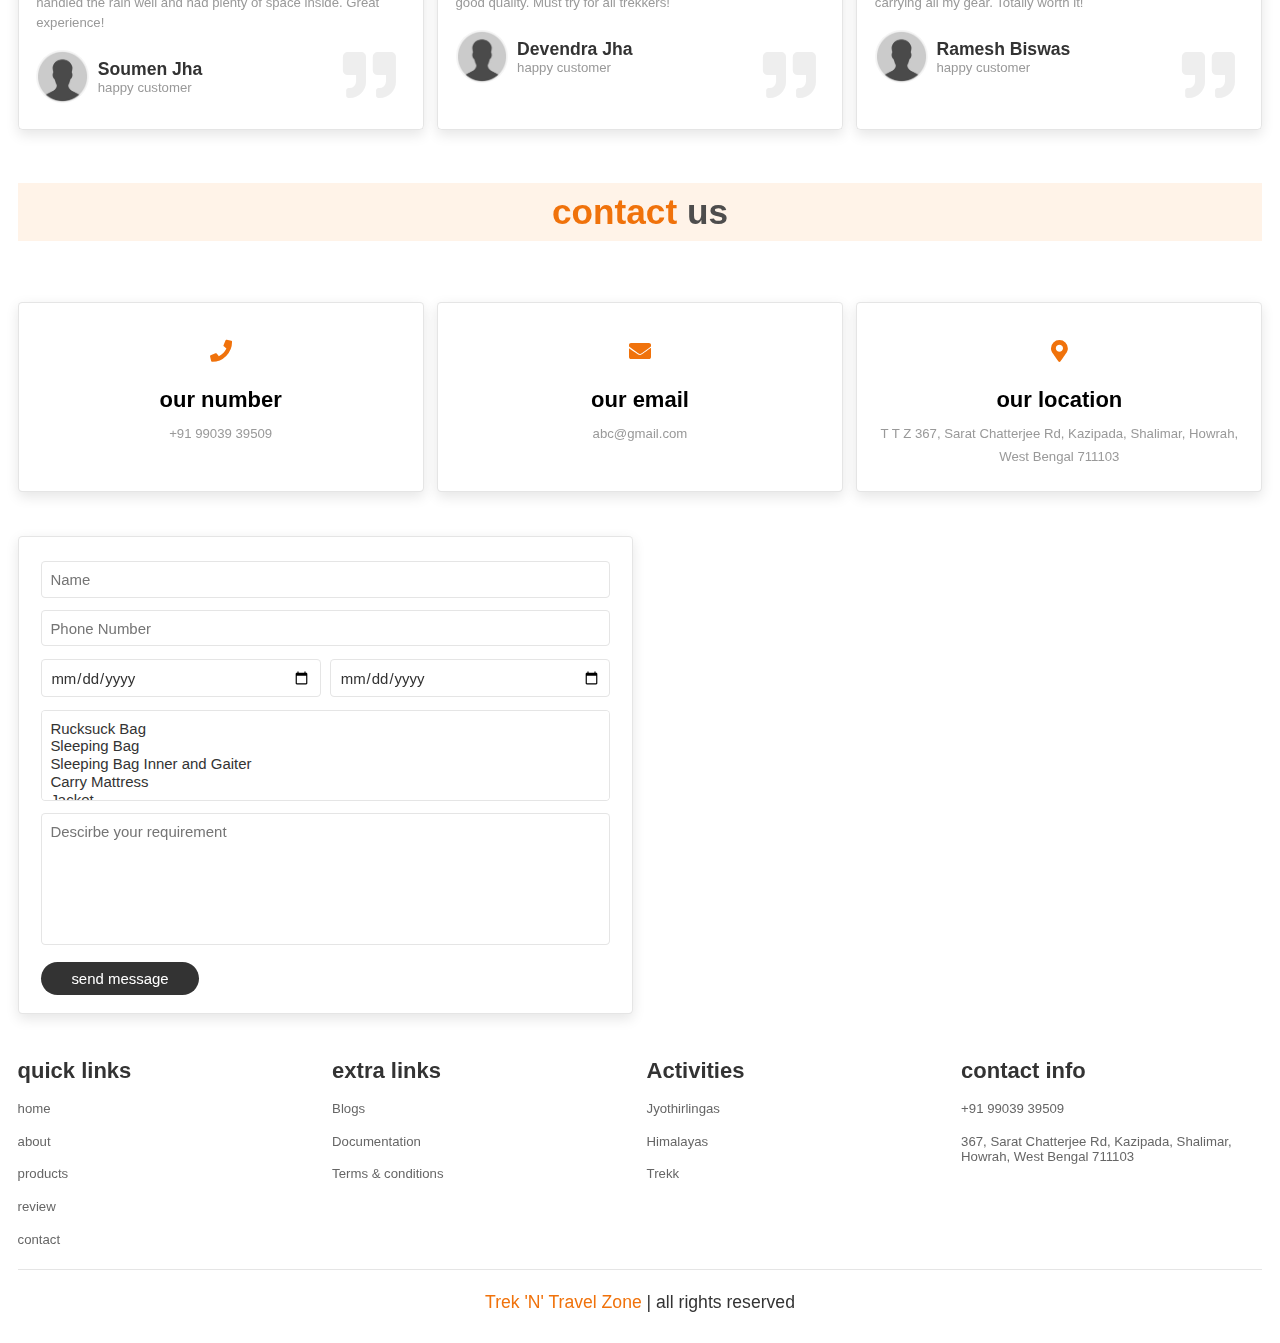
==== commit d14d74f0: "commit 3" ====
--- a/index.html
+++ b/index.html
@@ -289,6 +289,169 @@
             <h3>Tents</h3>
           </div>
         </div>
+      </div>
+      <div class="container-table">
+        <table>
+            <tr>
+                <th>Item</th>
+                <th>Total(Pcs)<br>Strength</th>
+                <th>Service Charges <br>Per Day</th>
+                <th>Washing Charges <br>Per Unit</th>
+                <td rowspan="10" class="full-column">
+                    <p>If you have interest/Punctuality/Care/Love/Responsibility for TTZ'S Equipments then Only Book/Hire and Use TTZ'S Equipments.</p>
+                    <!-- <p>if you fgmnbgnngr nr bnr nh rn hne bhjvvghccfgcfgcfxcdfxx v gc</p> -->
+                </td>
+            </tr>
+            <tr>
+              <td class="exception">
+                <div class="td1">
+                    <div class="title" style="font-weight: bold;">RUCK-SACK</div>
+                    <div class="title-contain">
+                        <p>60L</p>
+                        <p>50L</p>
+                        <P>35L</P>
+                    </div>
+                </div>
+              </td>
+              <td style="font-weight: bold;">130</td>
+              <td>
+                <p>30.00</p>
+                <p>25.00</p>
+                <p>20.00</p>
+              </td>
+              <td>
+                <p>20.00</p>
+                <p>20.00</p>
+                <p>20.00</p>
+              </td>
+            </tr>
+            <tr>
+              <td class="exception" style="font-weight: bold;">Sleeping Bag</td>
+              <td style="font-weight: bold;">105</td>
+              <td>25.00</td>
+              <td>20.00</td>
+            </tr>
+            <tr>
+              <td class="exception" style="font-weight: bold;">Sleeping Bag Inner/Gaiter</td>
+              <td style="font-weight: bold;">12/20</td>
+              <td>15.00</td>
+              <td>20.00</td>
+            </tr>
+            <tr>
+              <td class="exception" style="font-weight: bold;">Carry Mattress(Rubber)</td>
+              <td style="font-weight: bold;">70</td>
+              <td>08.00</td>
+              <td>10.00</td>
+            </tr>
+            <tr>
+              <td class="exception">
+                  <p style="font-weight: bold;">Jacket</p>
+                  <ol style="list-style: circle;">
+                      <li>Hollow-fill -Sizes available <br>XL/Large/medium/Teenager/Child
+                      </li>
+                      <li>Feather</li>
+                  </ol>
+              </td>
+              <td style="font-weight: bold;">60</td>
+              <td>
+                  <p>20.00</p>
+                  <p>35.00</p>
+              </td>
+              <td>
+                  <p>20.00</p>
+                  <p>20.00</p>
+              </td>
+            </tr>
+            <tr>
+              <td class="exception" style="font-weight: bold;">Panchu</td>
+              <td style="font-weight: bold;">25</td>
+              <td>20.00</td>
+              <td>20.00</td>
+            </tr>
+            <tr>
+              <td class="exception" style="font-weight: bold;">Ice-Axe(Foreign made)</td>
+              <td style="font-weight: bold;">06</td>
+              <td>25.00</td>
+              <td></td>
+            </tr>
+            <tr>
+              <td class="exception" style="font-weight: bold;">Rope/Gloves</td>
+              <td style="font-weight: bold;">04/10</td>
+              <td>25.00</td>
+              <td>15.00</td>
+            </tr>
+            <tr>
+              <td class="exception">
+                  <p style="font-weight: bold;">Tent</p>
+                  <div class="ul-main1">
+                      <div class="ul1">
+                          <ul>
+                              <p>"A shape"</p>
+                              <p>"A shape"</p>
+                              <p>"A shape"</p>
+                              <p>"A shape"</p>
+                          </ul>
+                          <ul>
+                              <p>2 men</p>
+                              <p>3 men</p>
+                              <p>4 men</p>
+                              <p>5 men</p>
+                          </ul>
+                      </div>
+                      <div class="ul2">
+                          <ul>
+                              <p>"Dome Shape"</p>
+                              <p>"Dome Shape"</p>
+                              <p>"Dome Shape"</p>
+                              <p>"Dome Shape"</p>
+                          </ul>
+                          <ul>
+                              <p>2 men</p>
+                              <p>3 men</p>
+                              <p>4 men(Fiber)</p>
+                              <p>4 men(Allu)</p>
+                          </ul>
+                      </div>
+                  </div>
+              </td>
+              <td style="font-weight: bold;">38</td>
+              <td>
+                  <div class="ul-main2">
+                      <ul>
+                          <p>30.00</p>
+                          <p>50.00</p>
+                          <p>70.00</p>
+                          <p>80.00</p>
+                      </ul>
+                      <ul>
+                          <p>50.00</p>
+                          <p>75.00</p>
+                          <p>100.00</p>
+                          <p>60.00</p>
+                      </ul>
+                  </div>
+              </td>
+              <td>
+                  <div class="ul-main2">
+                      <ul>
+                          <p>30.00</p>
+                          <p>50.00</p>
+                          <p>70.00</p>
+                          <p>80.00</p>
+                      </ul>
+                      <ul>
+                          <p>50.00</p>
+                          <p>50.00</p>
+                          <p>50.00</p>
+                          <p>50.00</p>
+                      </ul>
+                  </div>
+              </td>
+            </tr>
+            <tr>
+                <td colspan="5" class="exception">Also available <span class="arrow"></span>Gloves/Head Torch/Walking Stick/Mitton/Carabiner/Fig of 8/Harness/Helmet</td> <!-- Empty cell for the first 5 columns in the 4th row -->
+            </tr>
+        </table>
       </div>
     </section>
 
--- a/css/style.css
+++ b/css/style.css
@@ -12,7 +12,7 @@
     outline: none;
     border: none;
     text-decoration: none;
-    text-transform: capitalize;
+    /* text-transform: capitalize; */
     transition: .2s linear;
 }
 
@@ -24,13 +24,13 @@
 }
 
 section {
-    padding: 5rem 9%;
+    /* padding: 5rem 9%; */
 }
 
 .heading {
     text-align: center;
     font-size: 4rem;
-    color: #333;
+    color: #4e4d4d;
     padding: 1rem;
     margin: 2rem 0;
     background: rgba(255, 131, 8, 0.095);
@@ -295,6 +295,200 @@
     transform: scale(1.1);
 }
 
+/* ----------------table-------------- */
+
+table {
+    width: 82vw;
+    /* border-collapse: collapse; */
+    /* border: 2px solid red; */
+}
+
+.full-column p {
+    text-align: center;
+    transform: rotate(-90deg);
+    width: 14vw;
+    height: 10vh;
+    /* border: 1px solid red; */
+}
+
+.full-column {
+    height: 33vh;
+    /* width: 9vw; */
+    text-align: center;
+    padding: 7rem 0 0 0;
+}
+
+th,td {
+    text-align: center;
+    border: 2px solid black;
+    padding: 0px;
+    font-size: 2rem;
+}
+
+.container-table {
+    /* border: 2px solid yellowgreen; */
+    width: 82vw;
+    border: 2px solid black;
+}
+
+tbody {
+    height: 62vh;
+    /* border: 2px solid orange; */
+}
+
+.td1 {
+    display: flex;
+    flex-direction: column;
+    text-decoration: left;
+}
+
+.title-contain {
+    position: relative;
+    left: 3rem;
+}
+
+.exception {
+    text-align: left;
+}
+
+.ul-main1 {
+    display: flex;
+    flex-direction: column;
+    gap: 1vh;
+}
+
+.ul-main2 {
+    display: flex;
+    flex-direction: column;
+    gap: 1vh;
+    position: relative;
+    top: 1vh;
+}
+
+.ul1 {
+    display: flex;
+    /* height: 2vh;
+    width: 2vw; */
+    /* gap: 3vh; */
+}
+
+.ul2 {
+    display: flex;
+    /* height: 2vh;
+    width: 2vw; */
+    /* gap: 3vh; */
+}
+
+.arrow {
+    display: inline-block;
+    position: relative;
+    padding-left: 50px; /* Adjust based on line length */
+    /* font-weight: lighter; */
+    bottom: 4px;
+    margin: 0 3px 0 3px;
+}
+
+.arrow::before {
+    content: '';
+    display: inline-block;
+    width: 50px; /* Length of the line */
+    height: 2px; /* Thickness of the line */
+    background-color: black;
+    position: absolute;
+    left: 0;
+    top: 30%;
+    transform: translateY(-50%);
+}
+
+.arrow::after {
+    content: '';
+    display: inline-block;
+    width: 0;
+    height: 0;
+    border-top: 10px solid transparent;
+    border-bottom: 10px solid transparent;
+    border-left: 10px solid black;
+    position: absolute;
+    right: 0;
+    top: 50%;
+    transform: translateY(-50%);
+}
+
+.products {
+    display: flex;
+    flex-direction: column;
+    gap: 8vh;
+}
+
+/* ------------------------------------- */
+
+/* -------------Himalayas------ */
+
+#pic1 {
+    background-image: url('../images/image-removebg-preview.png');
+    background-size: contain;
+    background-repeat: no-repeat;
+    height: 59vh;
+    width: 62vh;
+}
+
+#pic2 {
+    background-image: url('../images/image-removebg-preview\ \(1\).png');
+    background-size: contain;
+    background-repeat: no-repeat;
+    height: 59vh;
+    width: 62vh;
+}
+
+#pic3 {
+    background-image: url('../images/image-removebg-preview\ \(2\).png');
+    height: 59vh;
+    width: 62vh;
+}
+
+#pic4 {
+    background-image: url('../images/image-removebg-preview\ \(3\).png');
+    height: 59vh;
+    width: 62vh;
+}
+
+#pic5 {
+    background-image: url('../images/image-removebg-preview\ \(4\).png');
+    height: 59vh;
+    width: 62vh;
+}
+
+.pictures {
+    display: flex;
+    flex-direction: column;
+    /* justify-content: center; */
+    align-items: center;
+    /* gap: 5vh; */
+    justify-content: space-between;
+    /* border: 2px solid red; */
+} 
+
+.pictures h1 {
+    text-align: center;
+}
+
+.pic:hover {
+    background: #42414179;
+    cursor: pointer;
+    transform: translateY(-10px);
+}
+
+.pic {
+    display: flex;
+    /* flex-direction: column; */
+    justify-content: space-between;
+    border: 2px solid black;
+    background-size: contain;
+    background-repeat: no-repeat;
+    /* height: 59vh;
+    width: 62vh; */
+}
+/* --------------------------- */
 .products .box-container .box .image .icons {
     position: absolute;
     bottom: -7rem;
@@ -602,11 +796,6 @@
     padding: 5px;
 }
 
-
-
-
-
-
 .custom-swal-popup{
     width: 60vw;
     height: auto;
@@ -643,10 +832,38 @@
     font-weight: 600;
 }
 
-
+/* ------------------Education----------- */
+.destinations ol {
+    list-style-type: disc;
+    position: relative;
+    top: 2vh;
+    display: flex;
+    flex-direction: column;
+    gap: 1vh;
+}
+
+.termscontent {
+    display: flex;
+    flex-direction: column;
+    gap: 2vh;
+}
+
+.definitions ul{
+    position: relative;
+    top: 2vh;
+    display: flex;
+    flex-direction: column;
+    gap: 1vh;
+}
+
+/* -------Terms--------- */
+
+.termscontent ol{
+    list-style: disc;
+}
 
 /* media queries  */
-@media (max-width:991px) {
+@media (min-width: 1440px) {
 
     html {
         font-size: 55%;
@@ -664,10 +881,44 @@
         background-position: left;
     }
 
-}
-
-@media (max-width:768px) {
-
+    .container-table {
+        width: 83w;
+    }
+
+    .full-column p{
+        width: 21vw;
+        height: 15vh;
+    }
+}
+
+@media only screen and (min-width: 1035px) and (max-width: 1439px) {
+    html {
+        font-size: 55%;
+    }
+
+    header {
+        padding: 2rem;
+    }
+
+    section {
+        padding: 2rem;
+    }
+
+    .home {
+        background-position: left;
+    }
+
+    .container-table {
+        width: 83w;
+    }
+
+    .full-column p{
+        width: 21vw;
+        height: 15vh;
+    }
+}
+
+@media only screen and (min-width: 834px) and (max-width: 1023px) {
     header .fa-bars {
         display: block;
     }
@@ -714,9 +965,179 @@
         height: auto;
         min-height: 500px;
     }
-    
-
-}
+
+    /* -------------table------------- */
+    .container-table {
+        width: 90vw;
+    }
+
+    th, td {
+        font-size: 1.5rem;
+    }
+
+    tbody {
+        width: 10vw;
+    }
+
+    table {
+        width: 90vw;
+    }
+
+    .full-column {
+        height: 71vh;
+        width: 23vw;
+    }
+
+}
+
+@media only screen and (min-width: 768px) and (max-width: 834px) {
+    /* -------------table------------- */
+    .container-table {
+        width: 90vw;
+    }
+
+    th, td {
+        font-size: 1.5rem;
+    }
+
+    tbody {
+        width: 10vw;
+    }
+
+    table {
+        width: 90vw;
+    }
+
+    .full-column {
+        height: 71vh;
+        width: 27vw;
+    }
+}
+
+@media only screen and (min-width: 600px) and (max-width: 768px) {
+
+    header .fa-bars {
+        display: block;
+    }
+
+    header .navbar {
+        position: absolute;
+        top: 100%;
+        left: 0;
+        right: 0;
+        background: #eee;
+        border-top: .1rem solid rgba(0, 0, 0, .1);
+        clip-path: polygon(0 0, 100% 0, 100% 0, 0 0);
+    }
+
+    header #toggler:checked~.navbar {
+        clip-path: polygon(0 0, 100% 0, 100% 100%, 0% 100%);
+    }
+
+    header .navbar a {
+        margin: 1.5rem;
+        padding: 1.5rem;
+        background: #fff;
+        border: .1rem solid rgba(0, 0, 0, .1);
+        display: block;
+    }
+
+    .home .content h3 {
+        font-size: 5rem;
+    }
+
+    .home .content span {
+        font-size: 3rem;
+    }
+
+    .icons-container .icons h3 {
+        font-size: 2rem;
+    }
+
+    .icons-container .icons span {
+        font-size: 1.7rem;
+    }
+    .custom-swal-popup{
+        width: 80vw;
+        height: auto;
+        min-height: 500px;
+    }
+
+    /* -------------table------------- */
+    .container-table {
+        width: 107vw;
+        margin: 0 0 0 0;
+        padding: 0 0 0 0;
+    }
+
+    th, td {
+        font-size: 1.5rem;
+    }
+
+    tbody {
+        width: 10vw;
+        margin: 0 0 0 0;
+        padding: 0 0 0 0;
+    }
+
+    table {
+        width: 90vw;
+        margin: 0 0 0 0;
+        padding: 0 0 0 0;
+    }
+
+    .full-column {
+        height: 71vh;
+        width: 23vw;
+    }
+
+    .full-column p {
+        height: 25vh;
+        width: 32vw;
+    }
+
+}
+
+@media only screen and (min-width: 450px) and (max-width:600px){
+    /* -------------table------------- */
+    .container-table {
+        width: 133vw;
+        margin: 0 0 0 0;
+    }
+
+    th, td {
+        font-size: 1.5rem;
+    }
+
+    tbody {
+        width: 10vw;
+    }
+
+    table {
+        width: 90vw;
+    }
+
+    .full-column {
+        height: 71vh;
+        width: 21vw;
+    }
+
+    .full-column p {
+        height: 24vh;
+        width: 34vw;
+    }
+
+    /* --------Himalaya------- */
+    #pic1 {
+        height: 41vh;
+        width: 41vw;
+    }
+    #pic2 {
+        height: 41vh;
+        width: 41vw;
+    }
+}
+
 
 @media (max-width:450px) {
 
@@ -733,8 +1154,44 @@
         min-height: 500px;
     }
     
-
-}
-
-
-
+    /* -------------table------------- */
+    .container-table {
+        width: 176vw;
+        /* margin: 0 0 0 36px; */
+    }
+
+    th, td {
+        font-size: 1.5rem;
+    }
+
+    table {
+        width: 90vw;
+        margin: 0 0 0 0;
+        padding: 0 0 0 0;
+    }
+
+    .full-column {
+        height: 71vh;
+        width: 21vw;
+        margin: 0 0 0 0;
+        padding: 0 0 0 0;
+    }
+
+    .full-column p {
+        height: 16vh;
+        width: 63vw;
+    }
+
+    /* ----------Himalaya------ */
+    #pic1 {
+        height: 41vh;
+        width: 41vw;
+    }
+    #pic2 {
+        height: 41vh;
+        width: 41vw;
+    }
+}
+
+
+
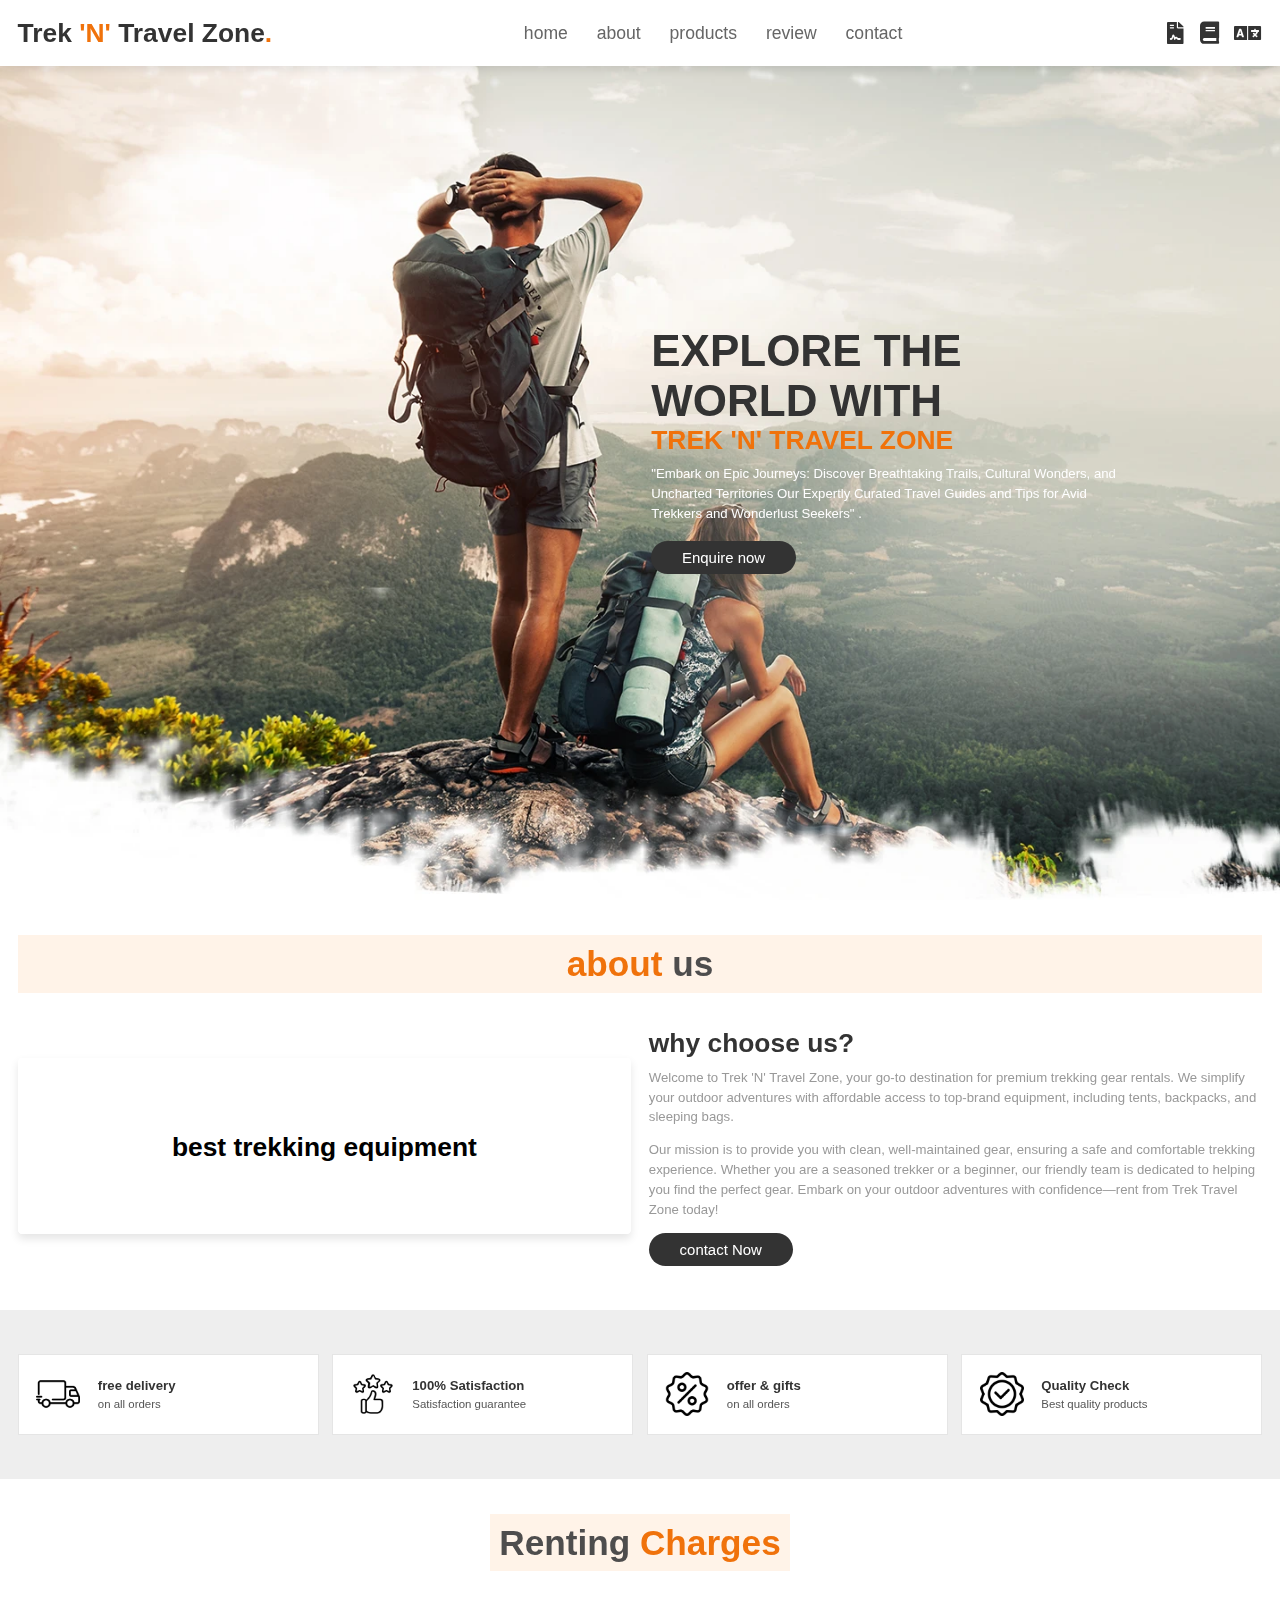
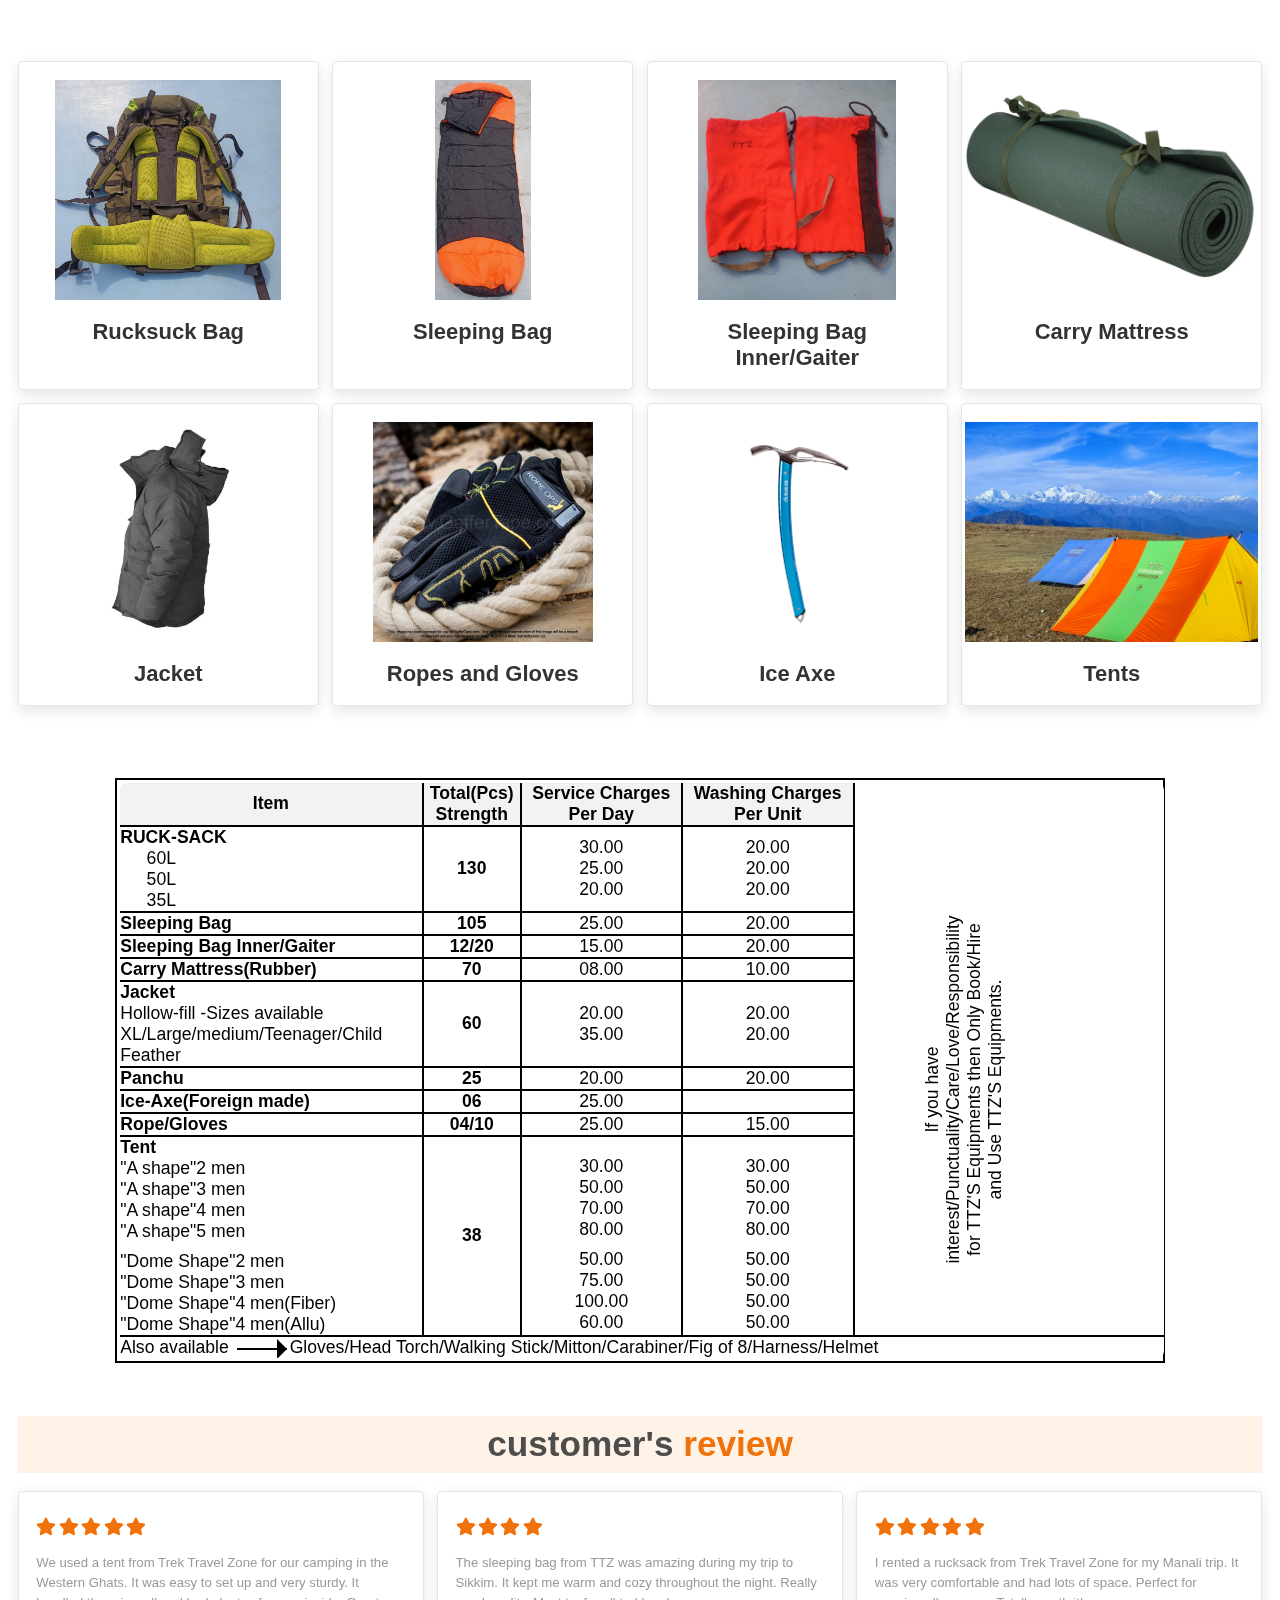
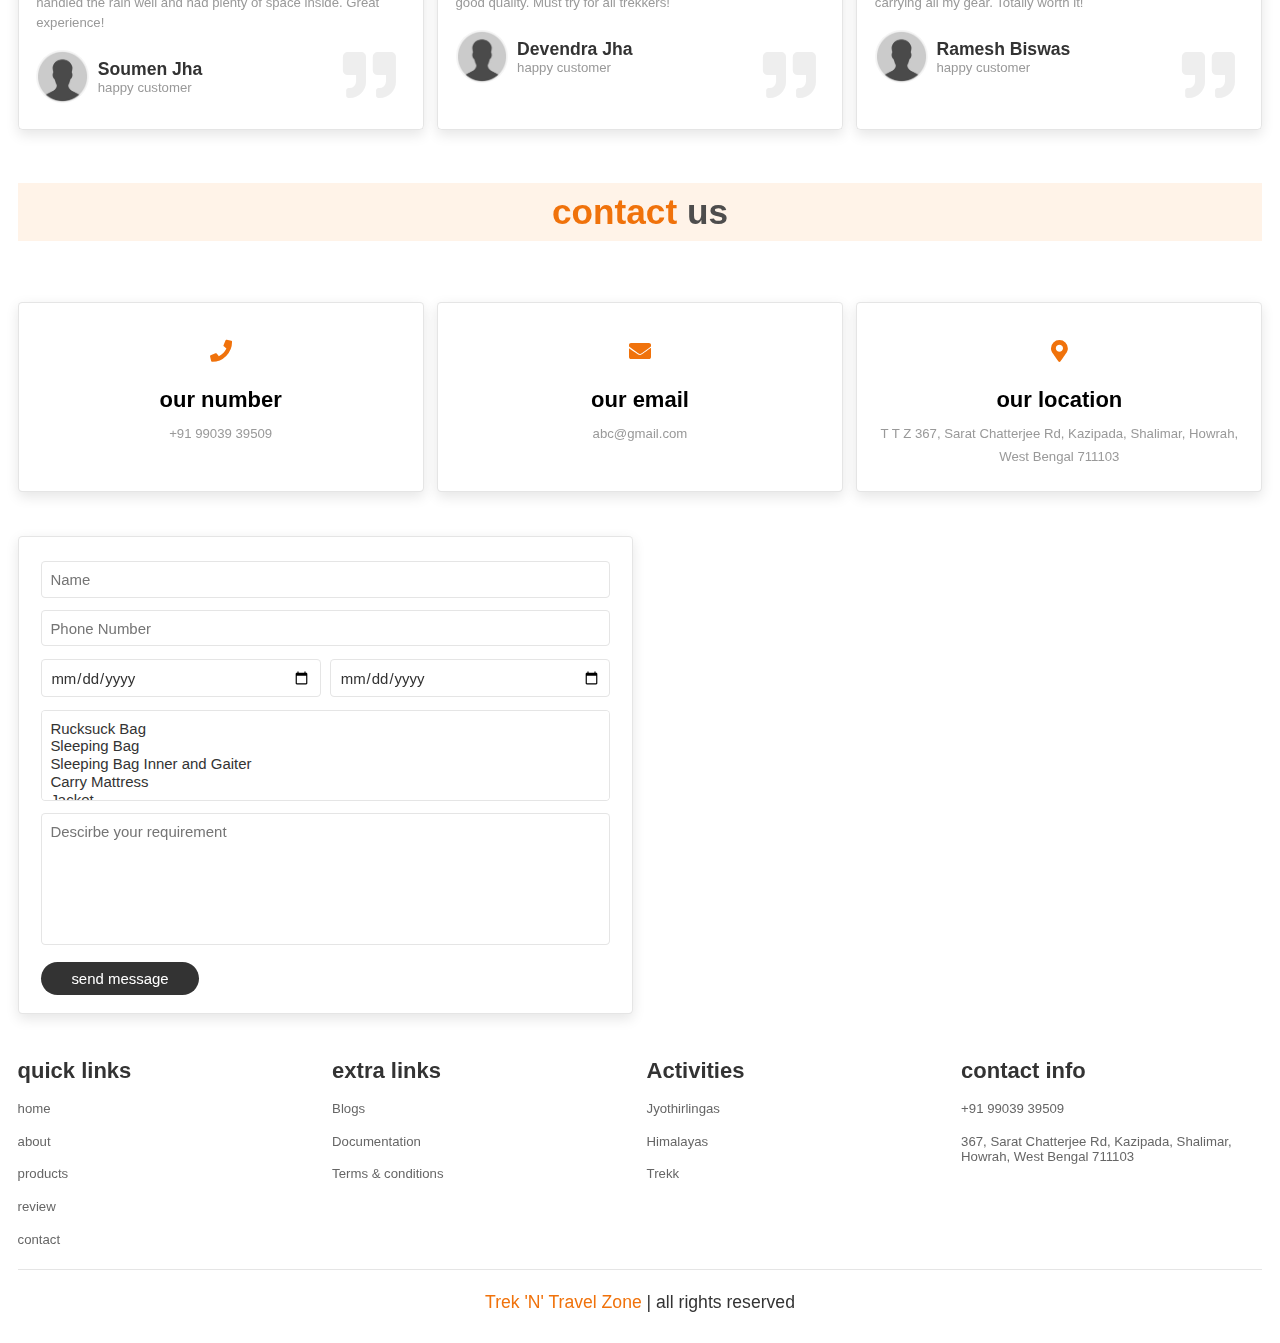
==== commit 83f9ab93: "commit 3" ====
--- a/index.html
+++ b/index.html
@@ -291,7 +291,7 @@
         </div>
       </div>
       <div class="container-table">
-        <table>
+        <table class="table1">
             <tr>
                 <th>Item</th>
                 <th>Total(Pcs)<br>Strength</th>
--- a/css/style.css
+++ b/css/style.css
@@ -297,7 +297,14 @@
 
 /* ----------------table-------------- */
 
-table {
+.products {
+    display: flex;
+    flex-direction: column;
+    justify-content: center;
+    align-items: center;
+}
+
+.table1 {
     width: 82vw;
     /* border-collapse: collapse; */
     /* border: 2px solid red; */
@@ -318,7 +325,7 @@
     padding: 7rem 0 0 0;
 }
 
-th,td {
+.table1 th,td {
     text-align: center;
     border: 2px solid black;
     padding: 0px;
@@ -329,6 +336,8 @@
     /* border: 2px solid yellowgreen; */
     width: 82vw;
     border: 2px solid black;
+    /* position: relative;
+    left: 17vh; */
 }
 
 tbody {
@@ -832,7 +841,7 @@
     font-weight: 600;
 }
 
-/* ------------------Education----------- */
+/* ------------------Trek and travel and education----------- */
 .destinations ol {
     list-style-type: disc;
     position: relative;
@@ -883,11 +892,14 @@
 
     .container-table {
         width: 83w;
+        left: 0;
     }
 
     .full-column p{
         width: 21vw;
         height: 15vh;
+        display: flex;
+        justify-content: center;
     }
 }
 
@@ -910,11 +922,14 @@
 
     .container-table {
         width: 83w;
+        left: 0;
     }
 
     .full-column p{
         width: 21vw;
         height: 15vh;
+        display: flex;
+        justify-content: center;
     }
 }
 
@@ -969,17 +984,19 @@
     /* -------------table------------- */
     .container-table {
         width: 90vw;
-    }
-
-    th, td {
+        left: 0;
+    }
+
+    .table1 th, td {
         font-size: 1.5rem;
+        text-align: center;
     }
 
     tbody {
         width: 10vw;
     }
 
-    table {
+    .table1 {
         width: 90vw;
     }
 
@@ -988,23 +1005,29 @@
         width: 23vw;
     }
 
+    .full-column p {
+        display: flex;
+        justify-content: center;
+    }
 }
 
 @media only screen and (min-width: 768px) and (max-width: 834px) {
     /* -------------table------------- */
     .container-table {
         width: 90vw;
-    }
-
-    th, td {
+        left: 0;
+    }
+
+    .table1 th, td {
         font-size: 1.5rem;
+        text-align: center;
     }
 
     tbody {
         width: 10vw;
     }
 
-    table {
+    .table1 {
         width: 90vw;
     }
 
@@ -1065,13 +1088,12 @@
 
     /* -------------table------------- */
     .container-table {
-        width: 107vw;
-        margin: 0 0 0 0;
-        padding: 0 0 0 0;
-    }
-
-    th, td {
+        width: 97vw;
+    }
+
+    .table1 th, td {
         font-size: 1.5rem;
+        text-align: center;
     }
 
     tbody {
@@ -1080,7 +1102,49 @@
         padding: 0 0 0 0;
     }
 
-    table {
+    .table1 {
+        width: 81vw;
+    }
+
+    .full-column {
+        height: 71vh;
+        width: 23vw;
+    }
+
+    .full-column p {
+        height: 25vh;
+        width: 32vw;
+        display: flex;
+        justify-content: center;
+    }
+
+    .exception {
+        text-align: center;
+    }
+}
+
+@media only screen and (min-width: 450px) and (max-width:600px){
+    /* -------------table------------- */
+    .container-table {
+        width: 135vw;
+        position: relative;
+        left: 17vh;
+        right: 20vh;
+        margin: 0 0 0 20px;
+        padding: 0 0 0 0;
+        text-align: center;
+    }
+
+    .table1 th, td {
+        font-size: 1.5rem;
+        text-align: center;
+    }
+
+    tbody {
+        width: 10vw;
+    }
+
+    .table1 {
         width: 90vw;
         margin: 0 0 0 0;
         padding: 0 0 0 0;
@@ -1088,43 +1152,15 @@
 
     .full-column {
         height: 71vh;
-        width: 23vw;
-    }
-
-    .full-column p {
-        height: 25vh;
-        width: 32vw;
-    }
-
-}
-
-@media only screen and (min-width: 450px) and (max-width:600px){
-    /* -------------table------------- */
-    .container-table {
-        width: 133vw;
-        margin: 0 0 0 0;
-    }
-
-    th, td {
-        font-size: 1.5rem;
-    }
-
-    tbody {
-        width: 10vw;
-    }
-
-    table {
-        width: 90vw;
-    }
-
-    .full-column {
-        height: 71vh;
         width: 21vw;
     }
 
     .full-column p {
         height: 24vh;
         width: 34vw;
+        display: flex;
+        /* flex-direction: column; */
+        justify-content: center;
     }
 
     /* --------Himalaya------- */
@@ -1156,17 +1192,19 @@
     
     /* -------------table------------- */
     .container-table {
-        width: 176vw;
+        width: 203vw;
         /* margin: 0 0 0 36px; */
-    }
-
-    th, td {
+        /* left: 0; */
+    }
+
+    .table1 th, td {
         font-size: 1.5rem;
-    }
-
-    table {
-        width: 90vw;
-        margin: 0 0 0 0;
+        /* text-align: center; */
+    }
+
+    .table1 {
+        width: 77vw;
+        margin: 0 0 0 223px;
         padding: 0 0 0 0;
     }
 
